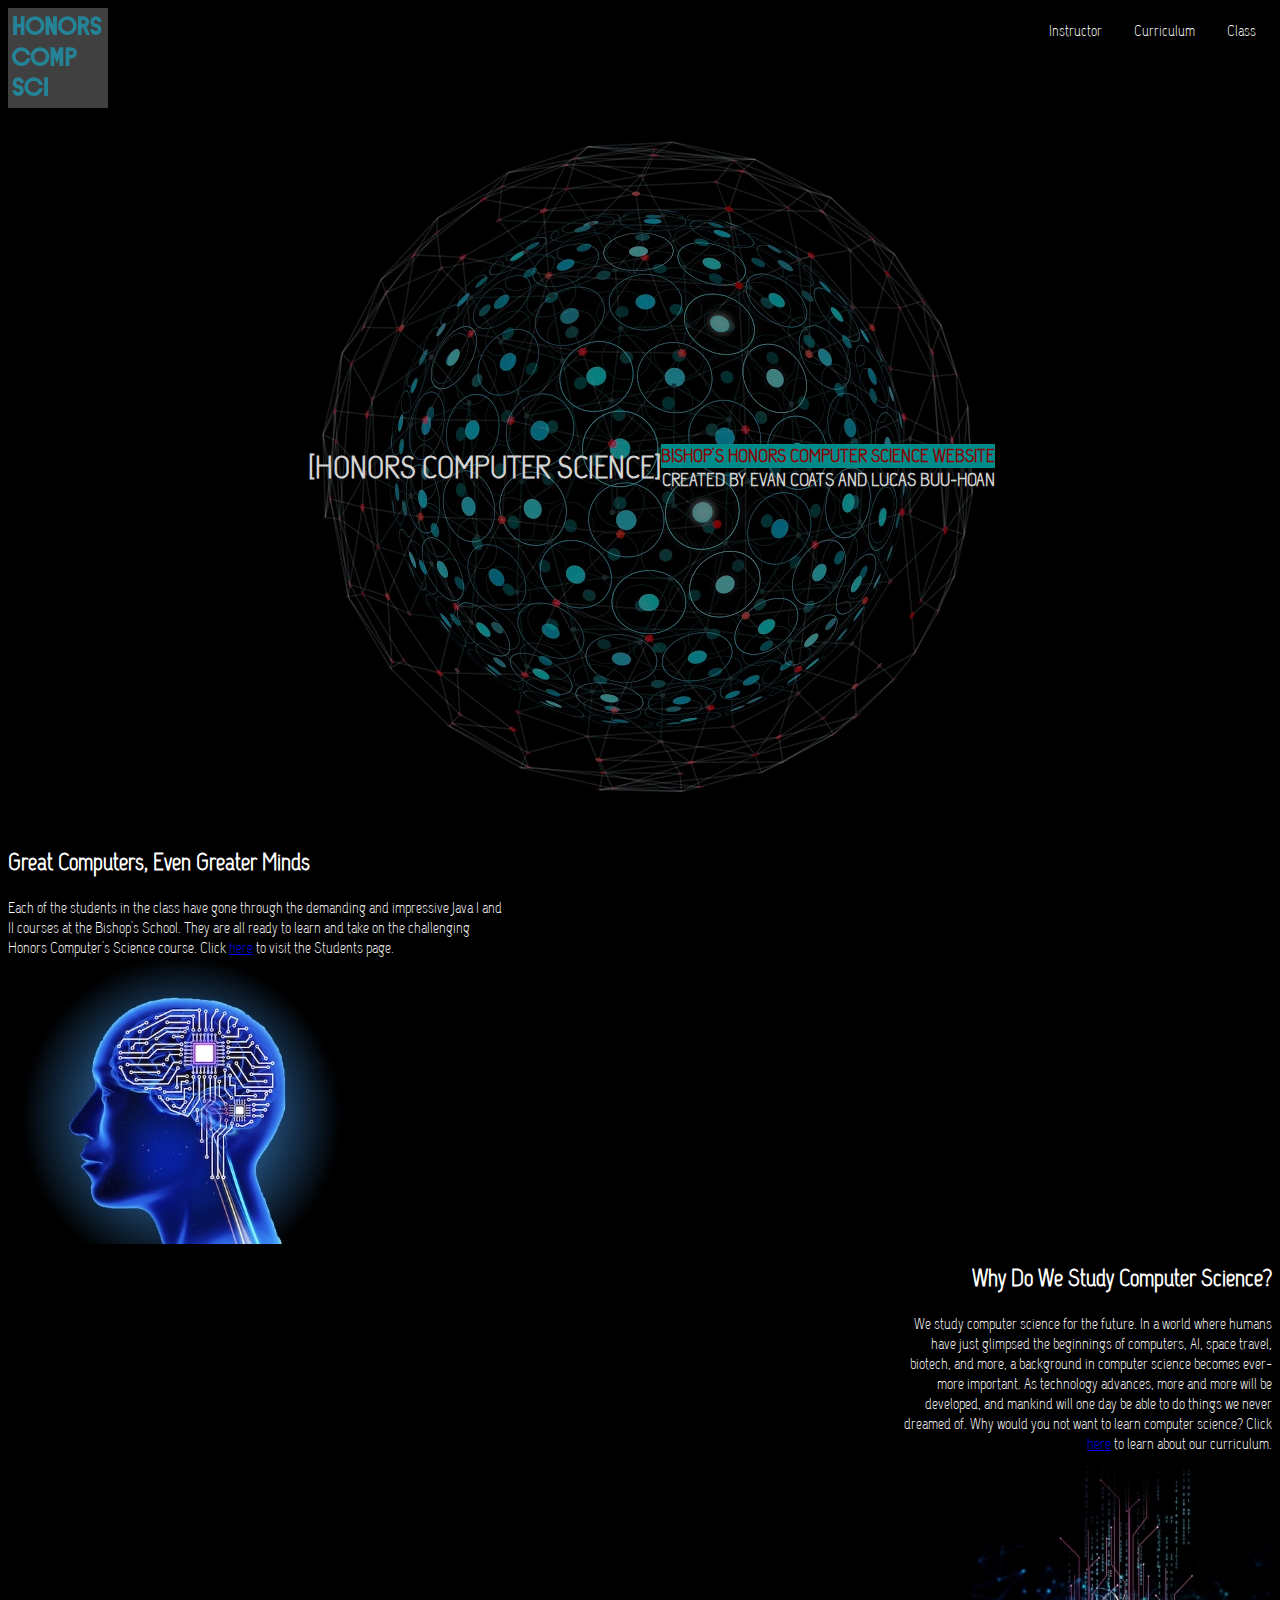
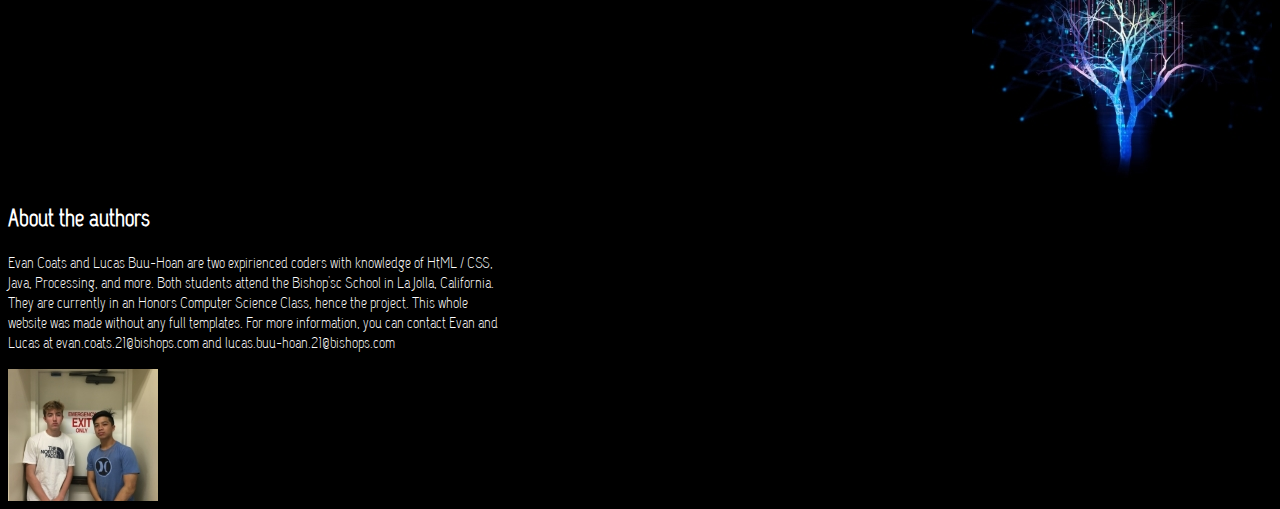
==== Index.html @ f125fbac "worked" ====
<html>
    <head>
        <Title>Home</Title>
        <link href = "allFiles.css" type = "text/css" rel = "stylesheet">
        
       <ul class = navbar>
            <li class = "pic"><a class = "pic" href = "Index.html"><img src ="IndexPhotos/Logo.png"></a></li>
           <li><a href ="Pages/Class.html">Class</a></li> 
           <li><a href ="Pages/Curriculum.html">Curriculum</a></li> 
               <li><a href ="Pages/Instructor.html">Instructor</a></li> 
        </ul>

    </head>
    
    <Body>
        <div style="background-image: url(IndexPhotos/backgroundOne.png);width: 1280px;min-height: 720px;margin: 0 auto;display:flex;align-items: center;">
  
            <div style="padding-left: 300px;">
            <h1>

                <b>
           <div style="color:lightgray">
                    [HONORS COMPUTER SCIENCE]
                    </div>
            </b>
            
                </h1>
            </div>
                 <h3>
            <squaredHeader>
            BISHOP'S HONORS COMPUTER SCIENCE WEBSITE
            </squaredHeader>
            <br/>
            <headerBasic>
            CREATED BY EVAN COATS AND LUCAS BUU-HOAN
            </headerBasic>
          
        </h3>
    
        </div>
        
     

        <h2 class = leftHeader>
        Great Computers, Even Greater Minds
        </h2>
       
        <p class = leftP>
        Each of the students in the class have gone through the demanding and impressive Java I and II courses at the Bishop's School. They are all ready to learn and take on the challenging Honors Computer's Science course. Click <a href = "Pages/Class/Students.html">here</a> to visit the Students page. 
             <img src = "IndexPhotos/computerMind.jpg">
        </p>
         
 
         <h2 class = rightHeader>
        Why Do We Study Computer Science?
        </h2>
       
        <p class = rightP>
        We study computer science for the future. In a world where humans have just glimpsed the beginnings of computers, AI, space travel, biotech, and more, a background in computer science becomes ever-more important. As technology advances, more and more will be developed, and mankind will one day be able to do things we never dreamed of. Why would you not want to learn computer science? Click <a href = "Pages/Curriculum.html">here</a> to learn about our curriculum.
        <img src = "IndexPhotos/Tree.jpg">
       
        </p>
        
         <h2 class = leftHeader>
       About the authors
        </h2>
       
        <p class = leftP>
       Evan Coats and Lucas Buu-Hoan are two expirienced coders with knowledge of HtML / CSS, Java, Processing, and more. Both students attend the Bishop'sc School in La Jolla, California. They are currently in an Honors Computer Science Class, hence the project. This whole website was made without any full templates. For more information, you can contact Evan and Lucas at evan.coats.21@bishops.com and lucas.buu-hoan.21@bishops.com
       
        </p>
        <img src = "IndexPhotos/evanlucas.jpg">
              

        
    </Body>
</html>
---- allFiles.css ----
@font-face {
font-family: Capsuula;
src: url(Fonts/Capsuula.ttf);
}

.navbar {
list-style-type: none;
    margin: 0;
    padding: 0;
    overflow: hidden;

    



}

.navbar li{
    float:right;
    
 
}
li{
    color:white;
}

.navbar li a{
   display: block;
    font-family: Capsuula,Tahoma,  sans-serif;

    color: white;
    text-align: center;
    padding: 12.75px 16px;
    text-decoration: none;
}
.navbar li :hover{
    background-color: hsl(199, 69%, 30%)     
        
}
li.pic{
   float:left;
    
}
li.pic a{

    padding: 0px 0px 0px;
}
body {
    background-color: black;
}
p{
    
    color: white;
}
h1,h2,h3{
    
   
    
    font-family: Capsuula, Tahoma,  sans-serif;

    text-align: center;
    
    color:white;
    
}
squaredHeader{
    max-width: 450px;
    margin-bottom: 0px;
    margin-left: auto;
    margin-right:auto;
    background-color: darkcyan;
    color:darkred;
    
}
headerBasic{
    margin-top: 0px;
    color:lightgray;
    
}
.leftP {
text-align:left;
max-width: 500px;
    font-family: Capsuula, Tahoma,  sans-serif;
}
.leftHeader {
    text-align: left;
    
}
.leftPaddedHeader {
    text-align: left;
    padding-left: 170px;
    
}
.rightP {

text-align:right;

padding-left: 70%;


}
.rightHeader {
    text-align: right;
    
    
}
back1{
    background-image: url(IndexPhotos/backgroundOne.JPG);
    background-size:contain;
    }
p {

        font-family: Capsuula, Tahoma,  sans-serif;

}


     font-family: Capsuula, Tahoma,  sans-serif;
}
.noBullets li{
    list-style: none;
}
li{
      font-family: Capsuula, Tahoma,  sans-serif;
}
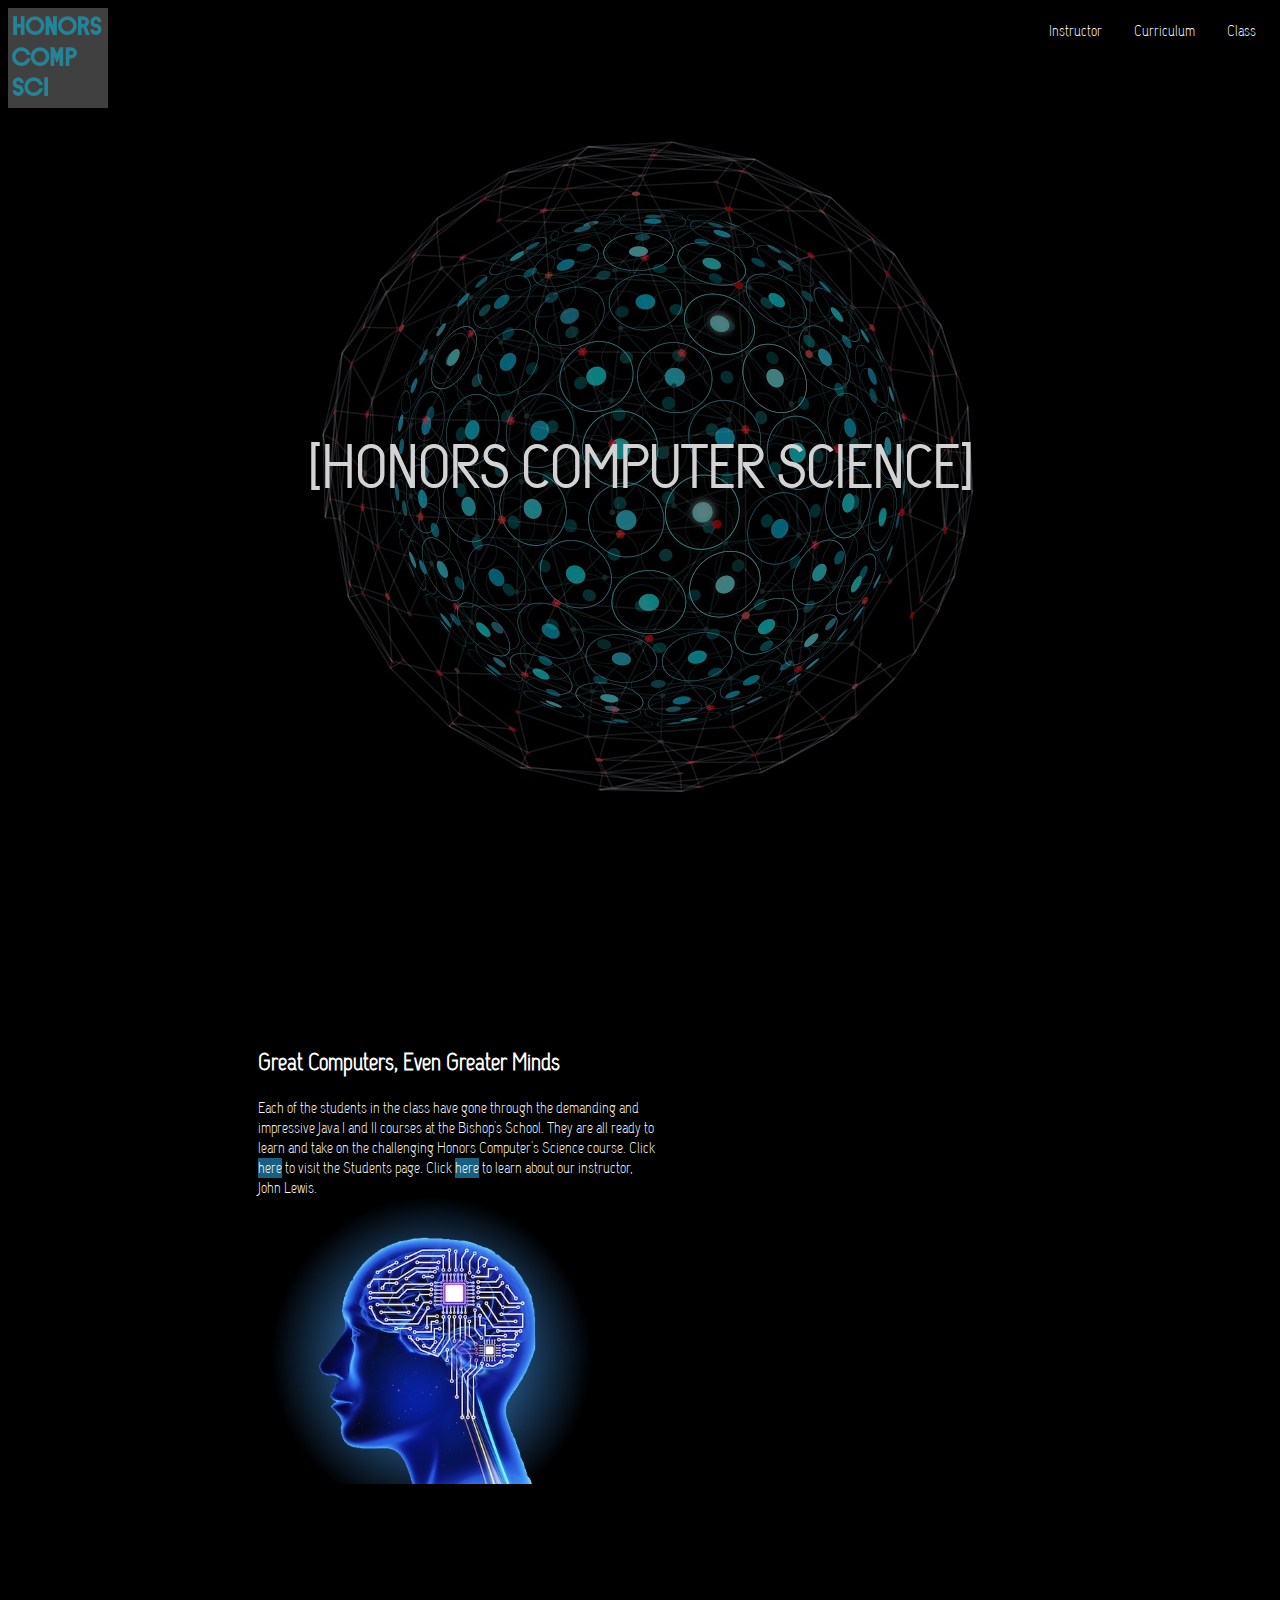
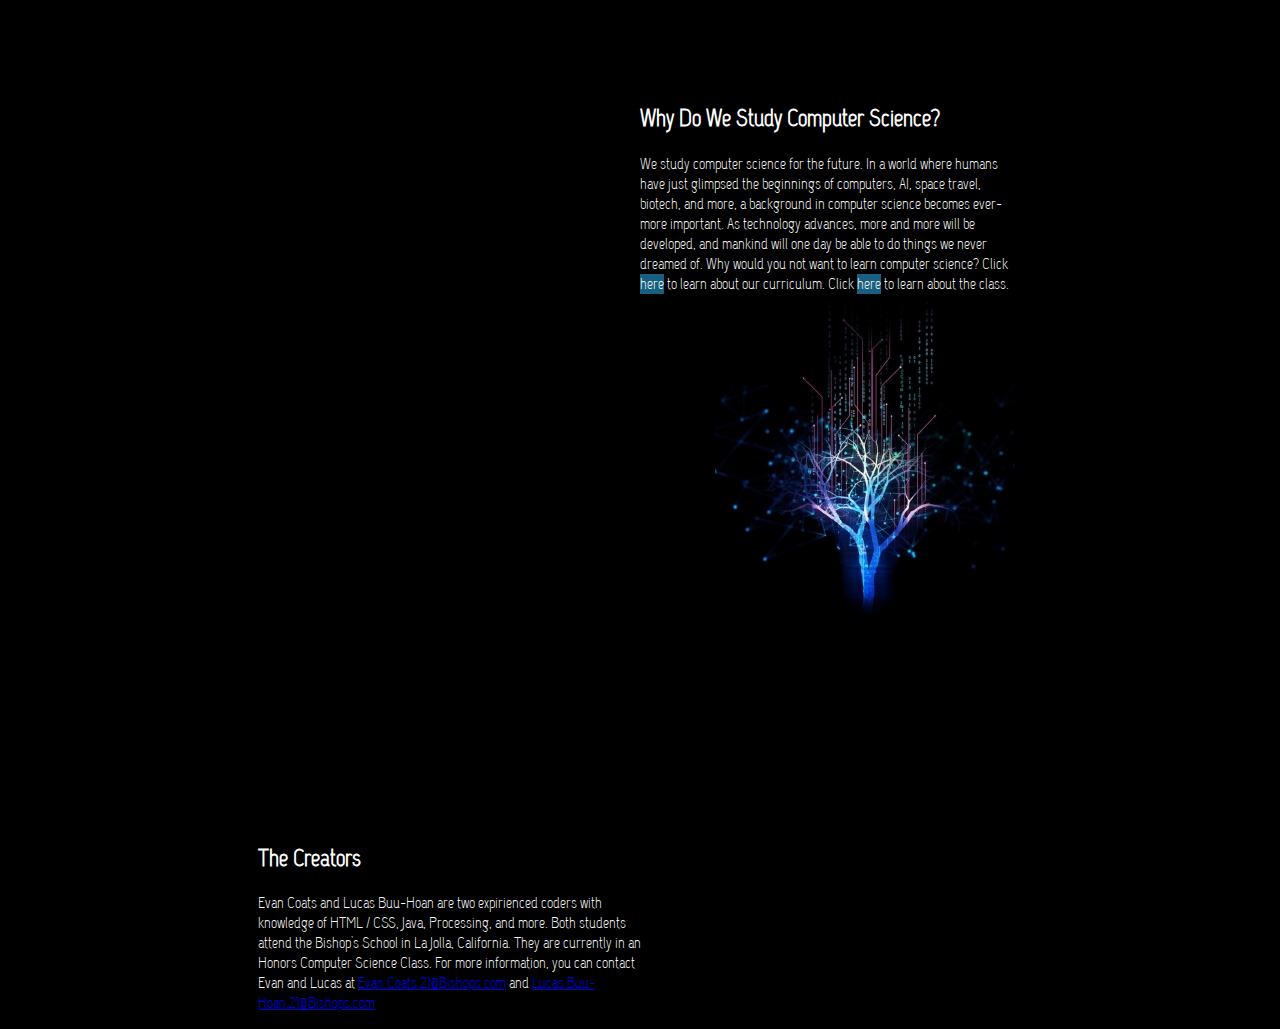
==== commit 6c2a25a0: "worked" ====
--- a/Index.html
+++ b/Index.html
@@ -26,50 +26,40 @@
             
                 </h1>
             </div>
-                 <h3>
-            <squaredHeader>
-            BISHOP'S HONORS COMPUTER SCIENCE WEBSITE
-            </squaredHeader>
-            <br/>
-            <headerBasic>
-            CREATED BY EVAN COATS AND LUCAS BUU-HOAN
-            </headerBasic>
-          
-        </h3>
+                 
     
         </div>
         
      
 
-        <h2 class = leftHeader>
+        <h2 class = leftHeader style = "padding-left: 250px;padding-top: 200px">
         Great Computers, Even Greater Minds
         </h2>
        
-        <p class = leftP>
-        Each of the students in the class have gone through the demanding and impressive Java I and II courses at the Bishop's School. They are all ready to learn and take on the challenging Honors Computer's Science course. Click <a href = "Pages/Class/Students.html">here</a> to visit the Students page. 
+        <p class = leftP style ="padding-left: 250px">
+        Each of the students in the class have gone through the demanding and impressive Java I and II courses at the Bishop's School. They are all ready to learn and take on the challenging Honors Computer's Science course. Click <a href = "Pages/Class/Students.html" class = grayHovered>here</a> to visit the Students page. Click <a href = "Pages/Class/instructor.html" class = grayHovered>here</a> to learn about our instructor, John Lewis. 
              <img src = "IndexPhotos/computerMind.jpg">
         </p>
          
  
-         <h2 class = rightHeader>
-        Why Do We Study Computer Science?
+         <h2 class = rightHeader style = "padding-top: 200px">Why Do We Study Computer Science?
         </h2>
        
         <p class = rightP>
-        We study computer science for the future. In a world where humans have just glimpsed the beginnings of computers, AI, space travel, biotech, and more, a background in computer science becomes ever-more important. As technology advances, more and more will be developed, and mankind will one day be able to do things we never dreamed of. Why would you not want to learn computer science? Click <a href = "Pages/Curriculum.html">here</a> to learn about our curriculum.
-        <img src = "IndexPhotos/Tree.jpg">
+        We study computer science for the future. In a world where humans have just glimpsed the beginnings of computers, AI, space travel, biotech, and more, a background in computer science becomes ever-more important. As technology advances, more and more will be developed, and mankind will one day be able to do things we never dreamed of. Why would you not want to learn computer science? Click <a href = "Pages/Curriculum.html" class = grayHovered>here</a> to learn about our curriculum. Click <a href = "Pages/Class.html" class = grayHovered>here</a> to learn about the class.
+        <img src = "IndexPhotos/Tree.jpg" style = "padding-left: 75px">
        
         </p>
         
-         <h2 class = leftHeader>
-       About the authors
+         <h2 class = leftHeader style = "padding-left: 250px;padding-top: 200px">
+       The Creators
         </h2>
        
-        <p class = leftP>
-       Evan Coats and Lucas Buu-Hoan are two expirienced coders with knowledge of HtML / CSS, Java, Processing, and more. Both students attend the Bishop'sc School in La Jolla, California. They are currently in an Honors Computer Science Class, hence the project. This whole website was made without any full templates. For more information, you can contact Evan and Lucas at evan.coats.21@bishops.com and lucas.buu-hoan.21@bishops.com
+        <p class = leftP style ="padding-left: 250px">
+            Evan Coats and Lucas Buu-Hoan are two expirienced coders with knowledge of HTML / CSS, Java, Processing, and more. Both students attend the Bishop's School in La Jolla, California. They are currently in an Honors Computer Science Class. For more information, you can contact Evan and Lucas at <a href = mailto: Evan.Coats.21@Bishops.com>Evan.Coats.21@Bishops.com</a> and <a href = mailto: Lucas.Buu-Hoan.21@Bishops.com>Lucas.Buu-Hoan.21@Bishops.com</a>
        
         </p>
-        <img src = "IndexPhotos/evanlucas.jpg">
+        
               
 
         
--- a/allFiles.css
+++ b/allFiles.css
@@ -8,25 +8,19 @@
     margin: 0;
     padding: 0;
     overflow: hidden;
-
-    
-
-
-
 }
 
 .navbar li{
-    float:right;
-    
- 
+    float:right;   
 }
 li{
     color:white;
+    font-family: Capsuula, Tahoma,  sans-serif;
 }
 
 .navbar li a{
    display: block;
-    font-family: Capsuula,Tahoma,  sans-serif;
+
 
     color: white;
     text-align: center;
@@ -49,7 +43,7 @@
     background-color: black;
 }
 p{
-    
+    font-family: Capsuula, Tahoma,  sans-serif;
     color: white;
 }
 h1,h2,h3{
@@ -63,12 +57,15 @@
     color:white;
     
 }
+h1{
+    font-size: 60px
+}
 squaredHeader{
     max-width: 450px;
     margin-bottom: 0px;
     margin-left: auto;
     margin-right:auto;
-    background-color: darkcyan;
+ background-color: darkcyan;
     color:darkred;
     
 }
@@ -79,8 +76,8 @@
 }
 .leftP {
 text-align:left;
-max-width: 500px;
-    font-family: Capsuula, Tahoma,  sans-serif;
+max-width: 400px;
+
 }
 .leftHeader {
     text-align: left;
@@ -93,14 +90,14 @@
 }
 .rightP {
 
-text-align:right;
 
-padding-left: 70%;
-
+padding-left: 50%;
+padding-right: 20%;
 
 }
 .rightHeader {
-    text-align: right;
+padding-left:50%;
+text-align:left;
     
     
 }
@@ -108,19 +105,28 @@
     background-image: url(IndexPhotos/backgroundOne.JPG);
     background-size:contain;
     }
-p {
 
-        font-family: Capsuula, Tahoma,  sans-serif;
-
+.closer{
+    padding-left: 15%;
+    padding-right:15%;
+}
+.centeredImage{
+    display:block;
+    margin-left:auto;
+    margin-right:auto;
+    
 }
 
-
-     font-family: Capsuula, Tahoma,  sans-serif;
+.centeredHeader{
+    display:block;
+    margin-left: auto;
+    margin-right:auto;
+    
 }
-.noBullets li{
-    list-style: none;
+.grayHovered{
+    background-color: hsl(199, 69%, 30%); text-decoration: none;color: white
 }
-li{
-      font-family: Capsuula, Tahoma,  sans-serif;
+.grayHovered:hover{
+    background-color: darkgray;
 }
 
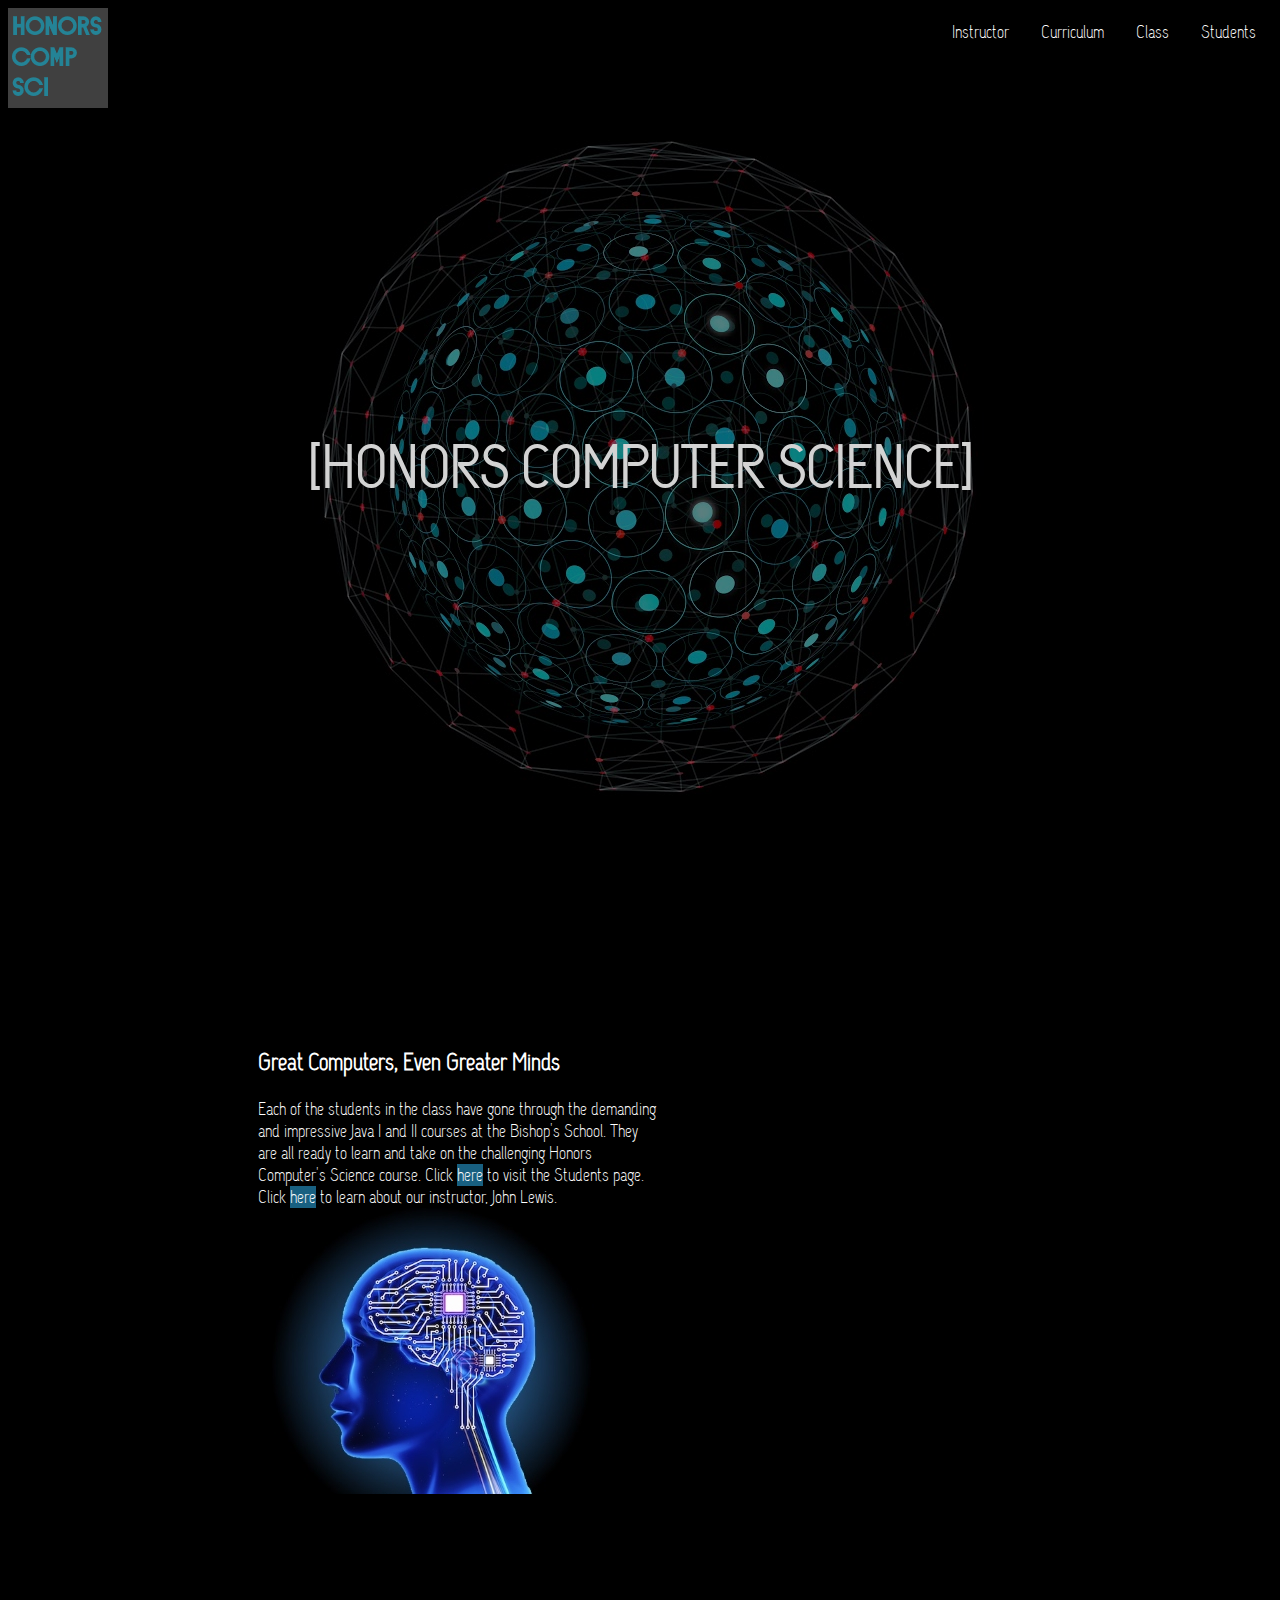
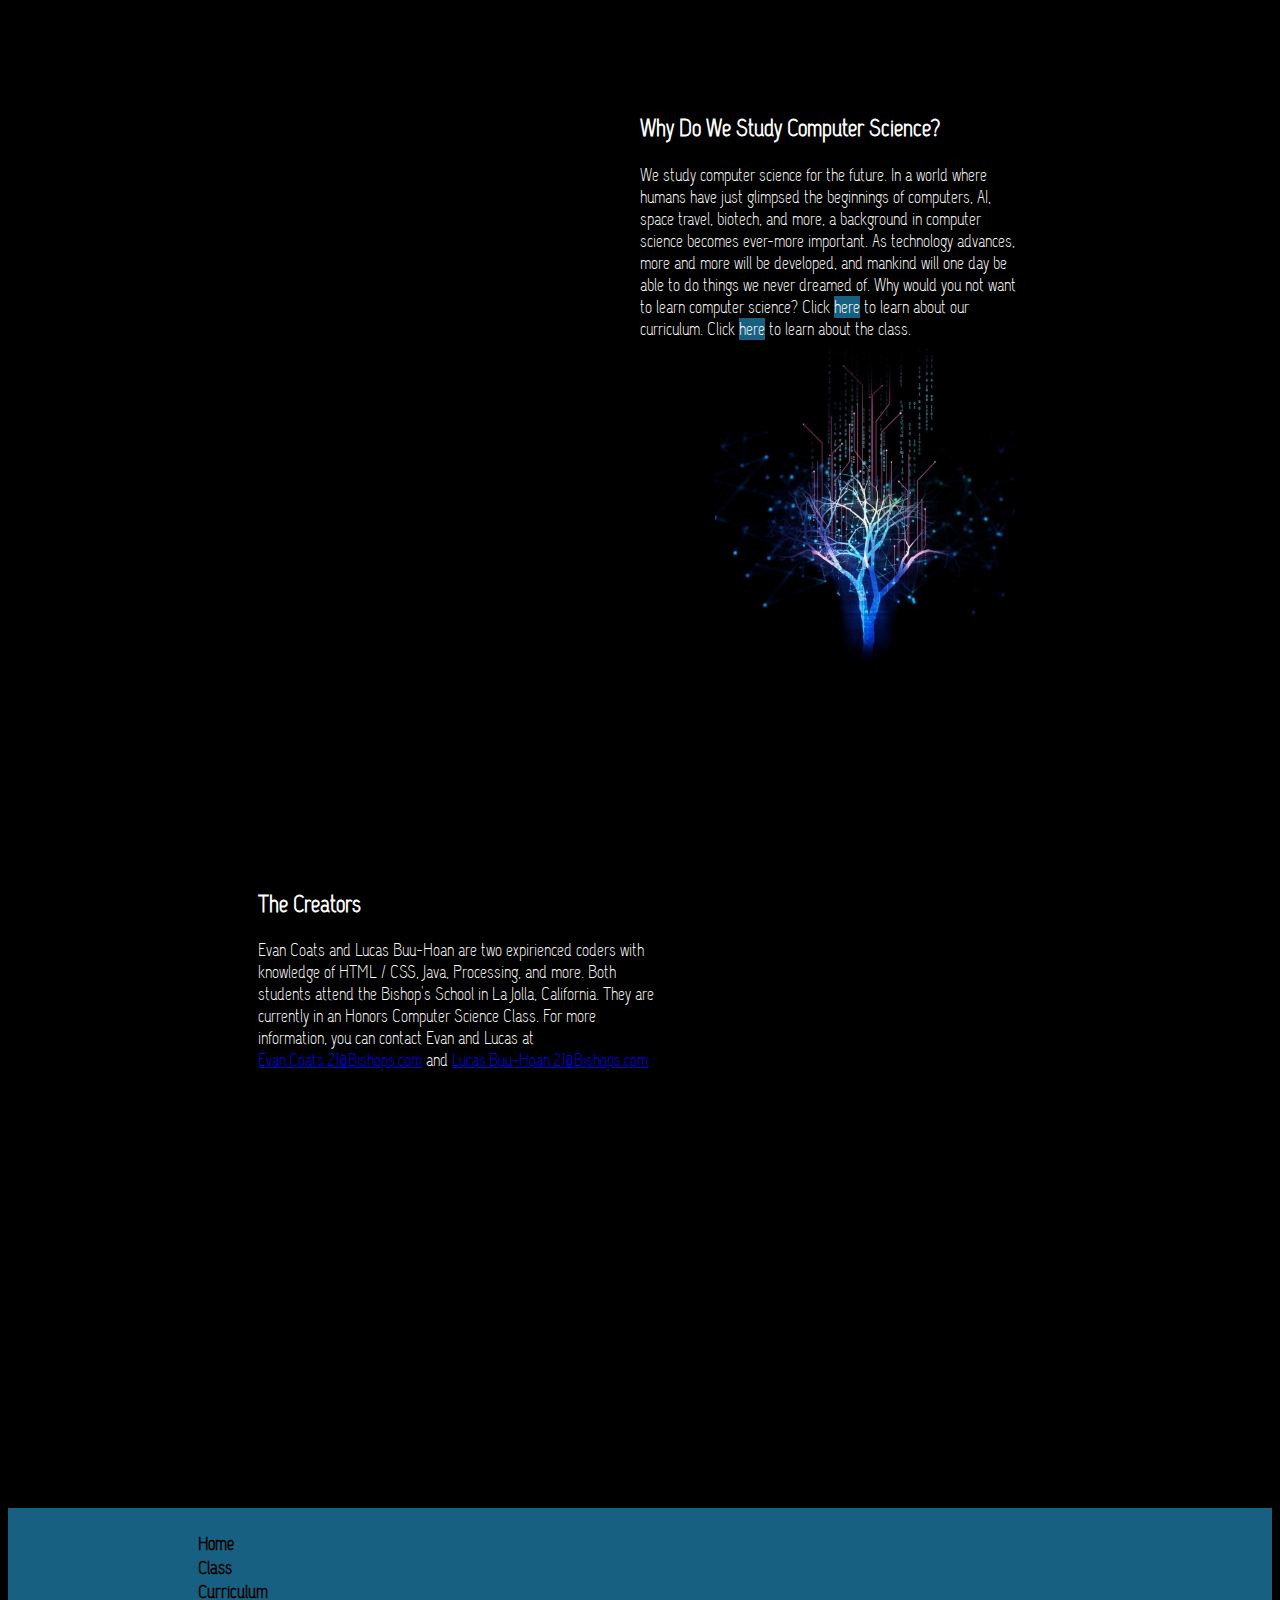
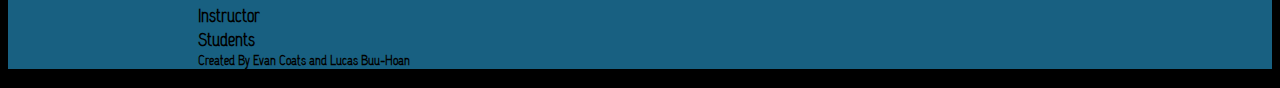
==== commit 616689b8: "completed website" ====
--- a/Index.html
+++ b/Index.html
@@ -5,9 +5,11 @@
         
        <ul class = navbar>
             <li class = "pic"><a class = "pic" href = "Index.html"><img src ="IndexPhotos/Logo.png"></a></li>
+           <li><a href ="Pages/Students.html">Students</a></li> 
            <li><a href ="Pages/Class.html">Class</a></li> 
            <li><a href ="Pages/Curriculum.html">Curriculum</a></li> 
                <li><a href ="Pages/Instructor.html">Instructor</a></li> 
+           
         </ul>
 
     </head>
@@ -37,8 +39,8 @@
         </h2>
        
         <p class = leftP style ="padding-left: 250px">
-        Each of the students in the class have gone through the demanding and impressive Java I and II courses at the Bishop's School. They are all ready to learn and take on the challenging Honors Computer's Science course. Click <a href = "Pages/Class/Students.html" class = grayHovered>here</a> to visit the Students page. Click <a href = "Pages/Class/instructor.html" class = grayHovered>here</a> to learn about our instructor, John Lewis. 
-             <img src = "IndexPhotos/computerMind.jpg">
+        Each of the students in the class have gone through the demanding and impressive Java I and II courses at the Bishop's School. They are all ready to learn and take on the challenging Honors Computer's Science course. Click <a href = "Pages/Students.html" class = grayHovered>here</a> to visit the Students page. Click <a href = "Pages/instructor.html" class = grayHovered>here</a> to learn about our instructor, John Lewis. 
+             <img src = "IndexPhotos/computerMind.jpg" >
         </p>
          
  
@@ -64,4 +66,16 @@
 
         
     </Body>
+    <footer style = "padding-top: 400px">
+        <h3 style = "background-color:hsl(199, 69%, 30%);padding-top= 50px;text-align: left;padding-left: 15%; color: black;">
+        <a href = "Index.html" style = "text-decoration: none; color: black; " > <br> Home</a>
+            <a href = "Pages/Class.html" style = "text-decoration: none; color: black" > <br> Class</a> 
+         <a href = "Pages/Curriculum.html" style = "text-decoration: none; color: black; " > <br> Curriculum</a> 
+        <a href = "Pages/Instructor.html" style = "text-decoration: none; color: black; " > <br> Instructor</a> 
+        <a href = "Pages/Students.html" style = "text-decoration: none; color: black; " > <br> Students</a>
+        
+        <div style = "font-size:14px;">Created By Evan Coats and Lucas Buu-Hoan </div></h3>
+        
+    </footer>
+    
 </html>--- a/allFiles.css
+++ b/allFiles.css
@@ -16,6 +16,7 @@
 li{
     color:white;
     font-family: Capsuula, Tahoma,  sans-serif;
+    font-size: 18px;
 }
 
 .navbar li a{
@@ -45,6 +46,7 @@
 p{
     font-family: Capsuula, Tahoma,  sans-serif;
     color: white;
+    font-size: 18px;
 }
 h1,h2,h3{
     
@@ -107,8 +109,8 @@
     }
 
 .closer{
-    padding-left: 15%;
-    padding-right:15%;
+    padding-left: 12%;
+    padding-right:12%;
 }
 .centeredImage{
     display:block;
@@ -129,4 +131,9 @@
 .grayHovered:hover{
     background-color: darkgray;
 }
-
+.topPadded{
+    padding-top: 40px;
+}
+li li{
+    padding-top: 20px
+}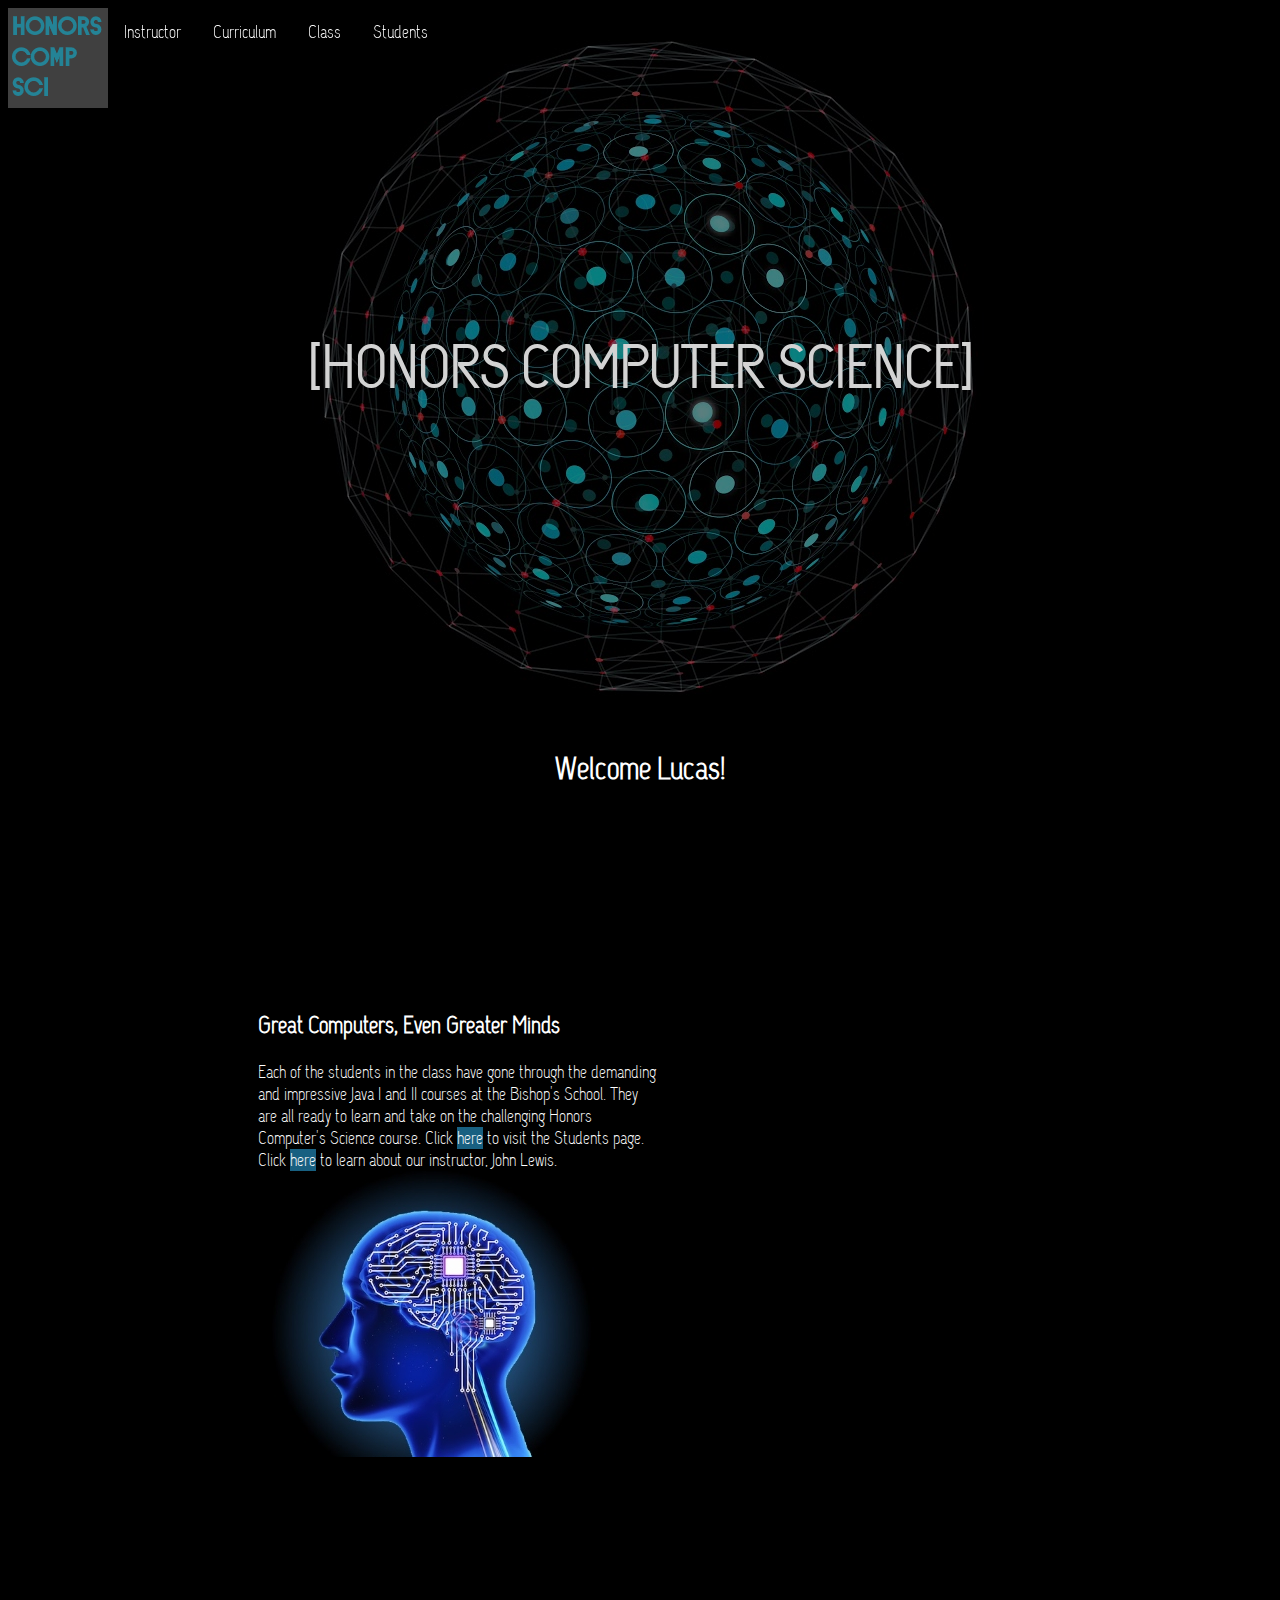
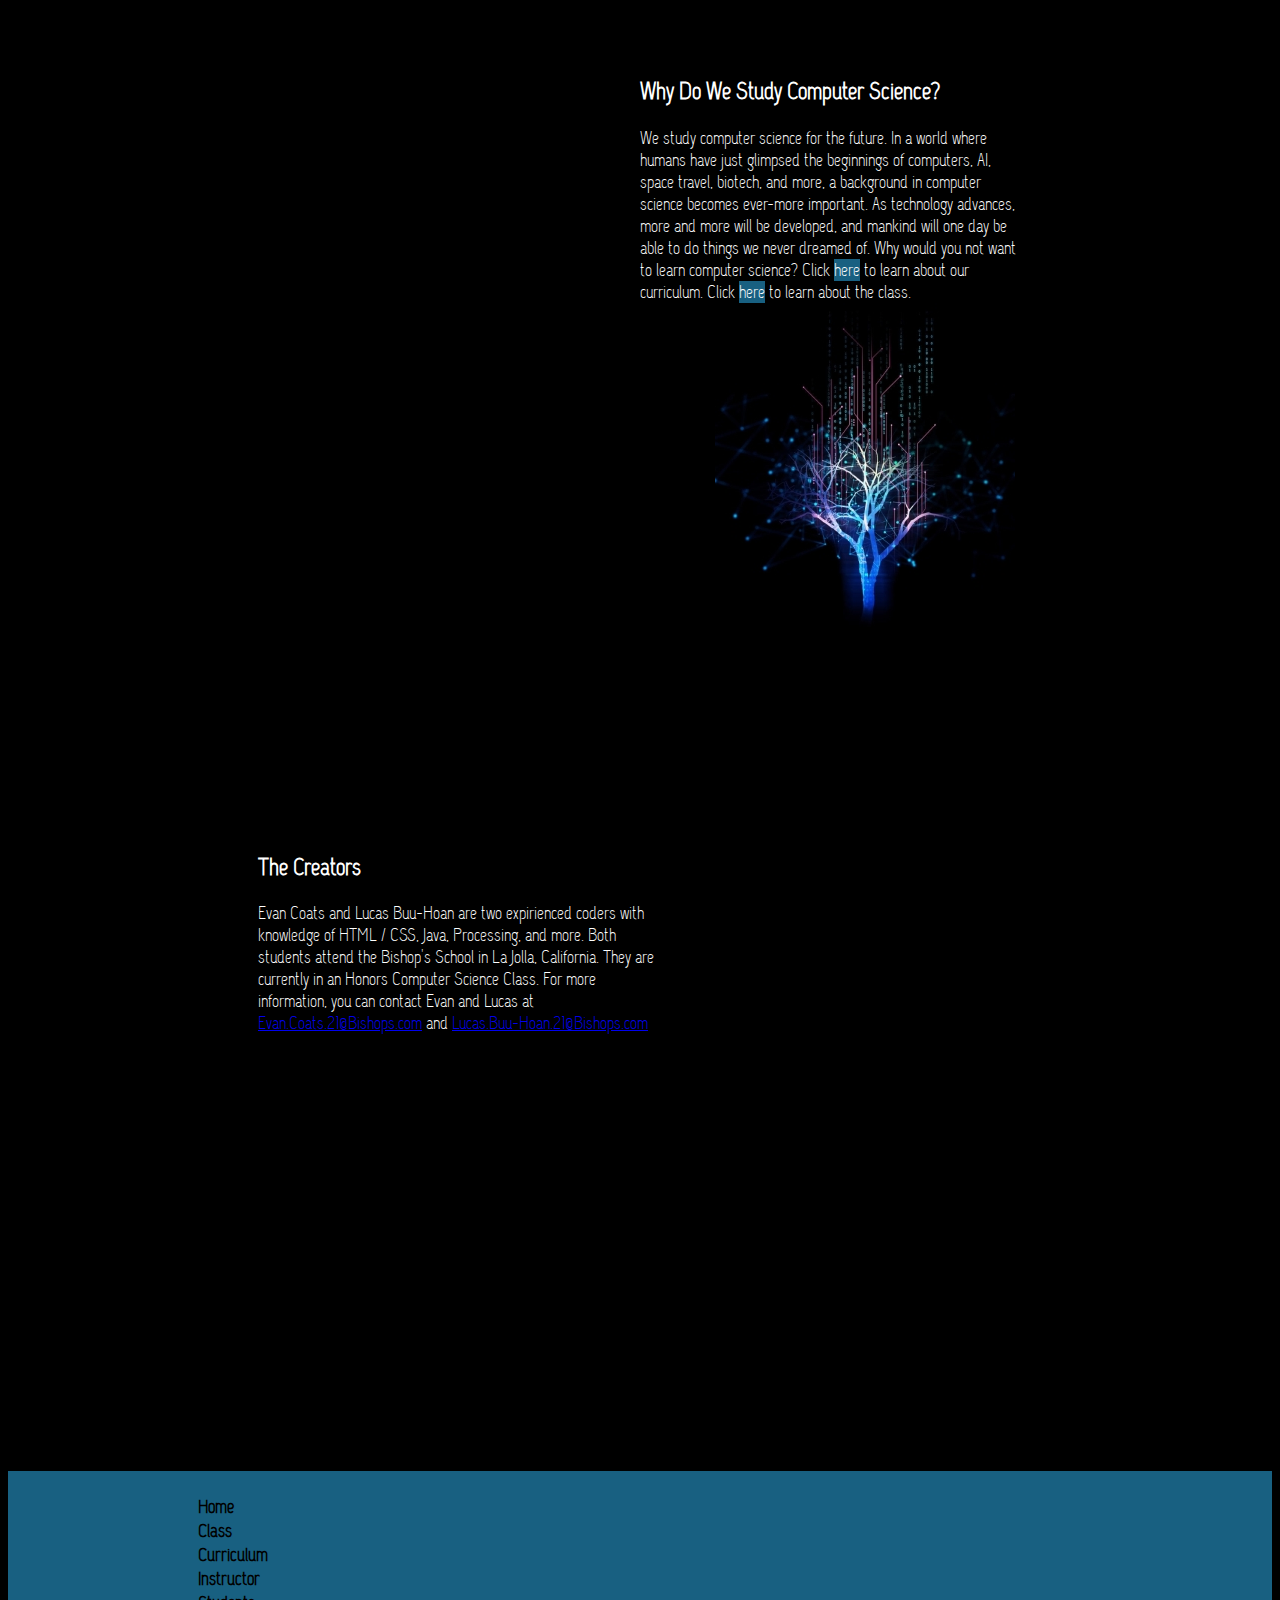
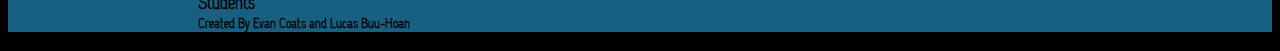
==== commit de61f826: "worked on Welcome" ====
--- a/Index.html
+++ b/Index.html
@@ -3,7 +3,7 @@
         <Title>Home</Title>
         <link href = "allFiles.css" type = "text/css" rel = "stylesheet">
         
-       <ul class = navbar>
+        <ul class = navbar>
             <li class = "pic"><a class = "pic" href = "Index.html"><img src ="IndexPhotos/Logo.png"></a></li>
            <li><a href ="Pages/Students.html">Students</a></li> 
            <li><a href ="Pages/Class.html">Class</a></li> 
@@ -31,8 +31,8 @@
                  
     
         </div>
+        <h1 id = "welcome"></h1>
         
-     
 
         <h2 class = leftHeader style = "padding-left: 250px;padding-top: 200px">
         Great Computers, Even Greater Minds
@@ -64,7 +64,8 @@
         
               
 
-        
+                <script src = "JavaScript.js"></script>
+
     </Body>
     <footer style = "padding-top: 400px">
         <h3 style = "background-color:hsl(199, 69%, 30%);padding-top= 50px;text-align: left;padding-left: 15%; color: black;">
--- a/allFiles.css
+++ b/allFiles.css
@@ -8,6 +8,7 @@
     margin: 0;
     padding: 0;
     overflow: hidden;
+    position:fixed;
 }
 
 .navbar li{
@@ -136,4 +137,7 @@
 }
 li li{
     padding-top: 20px
+}
+#welcome{
+    font-size: 32px;
 }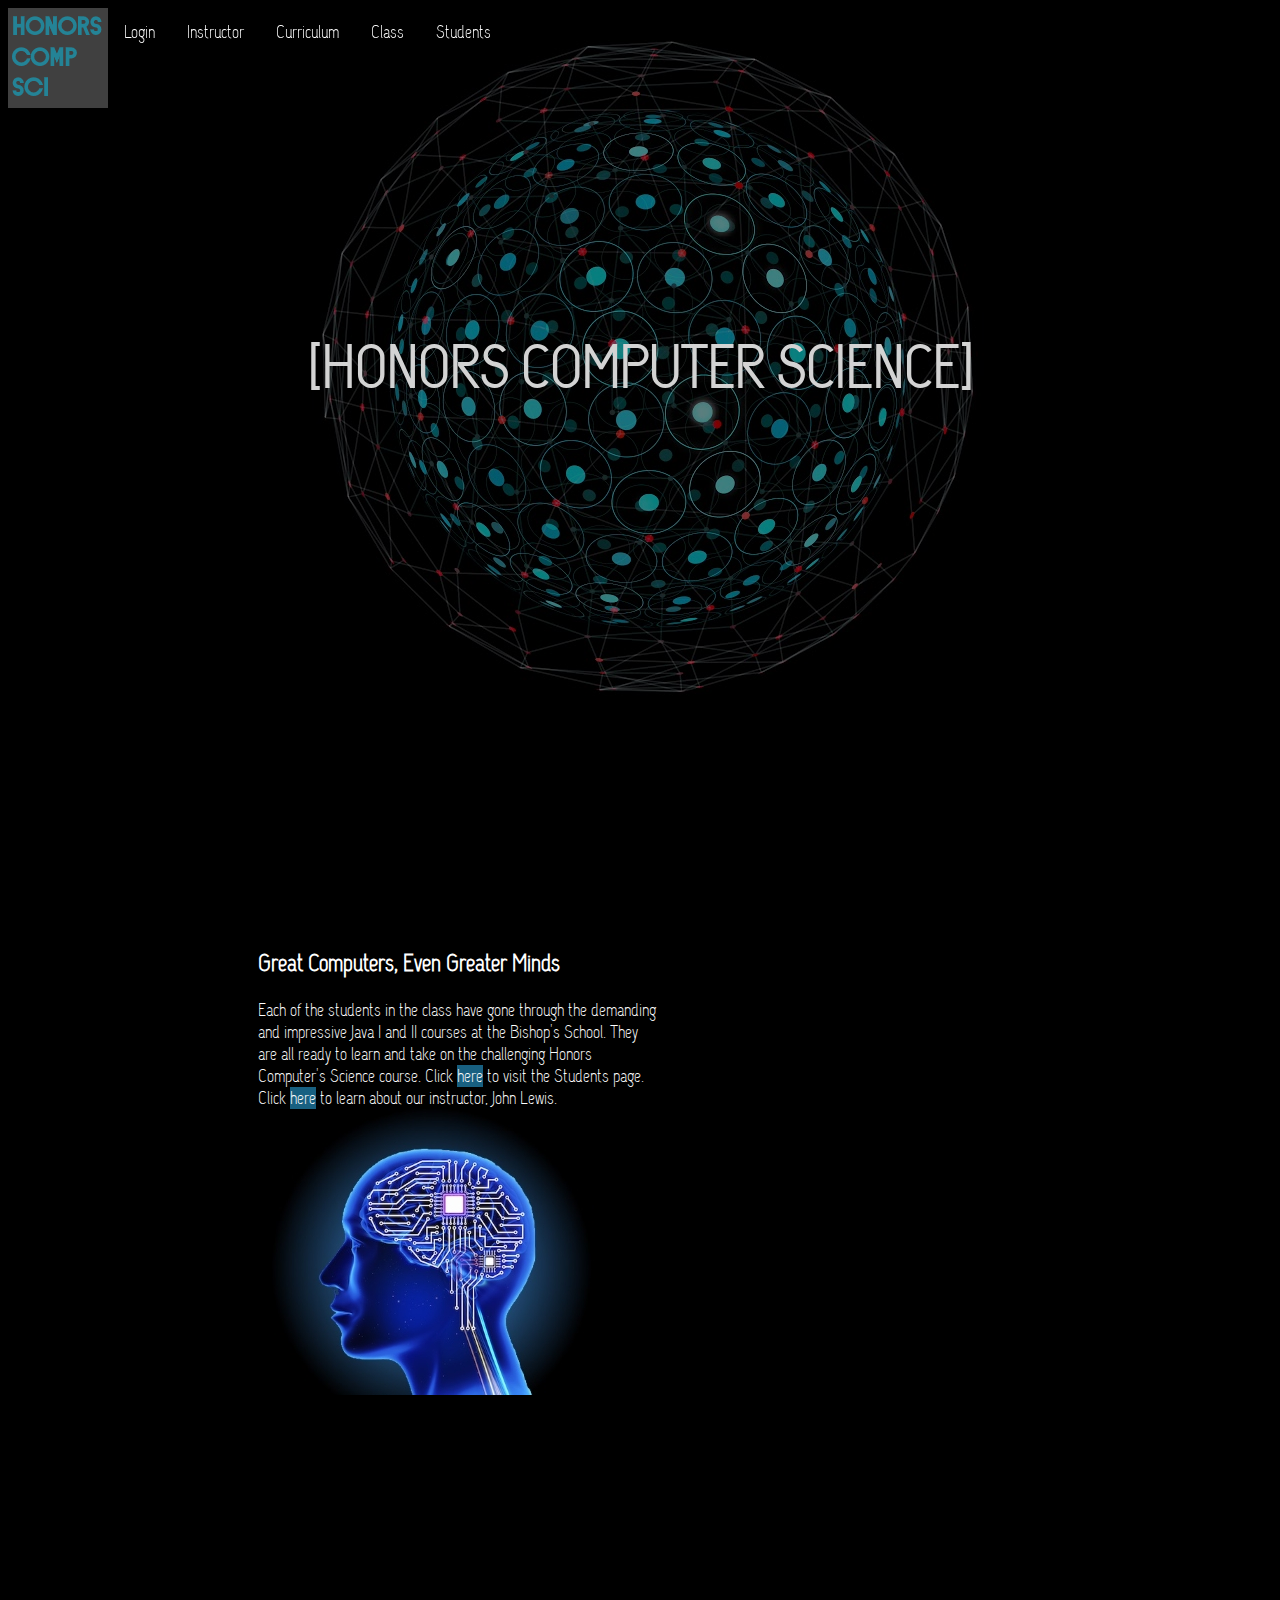
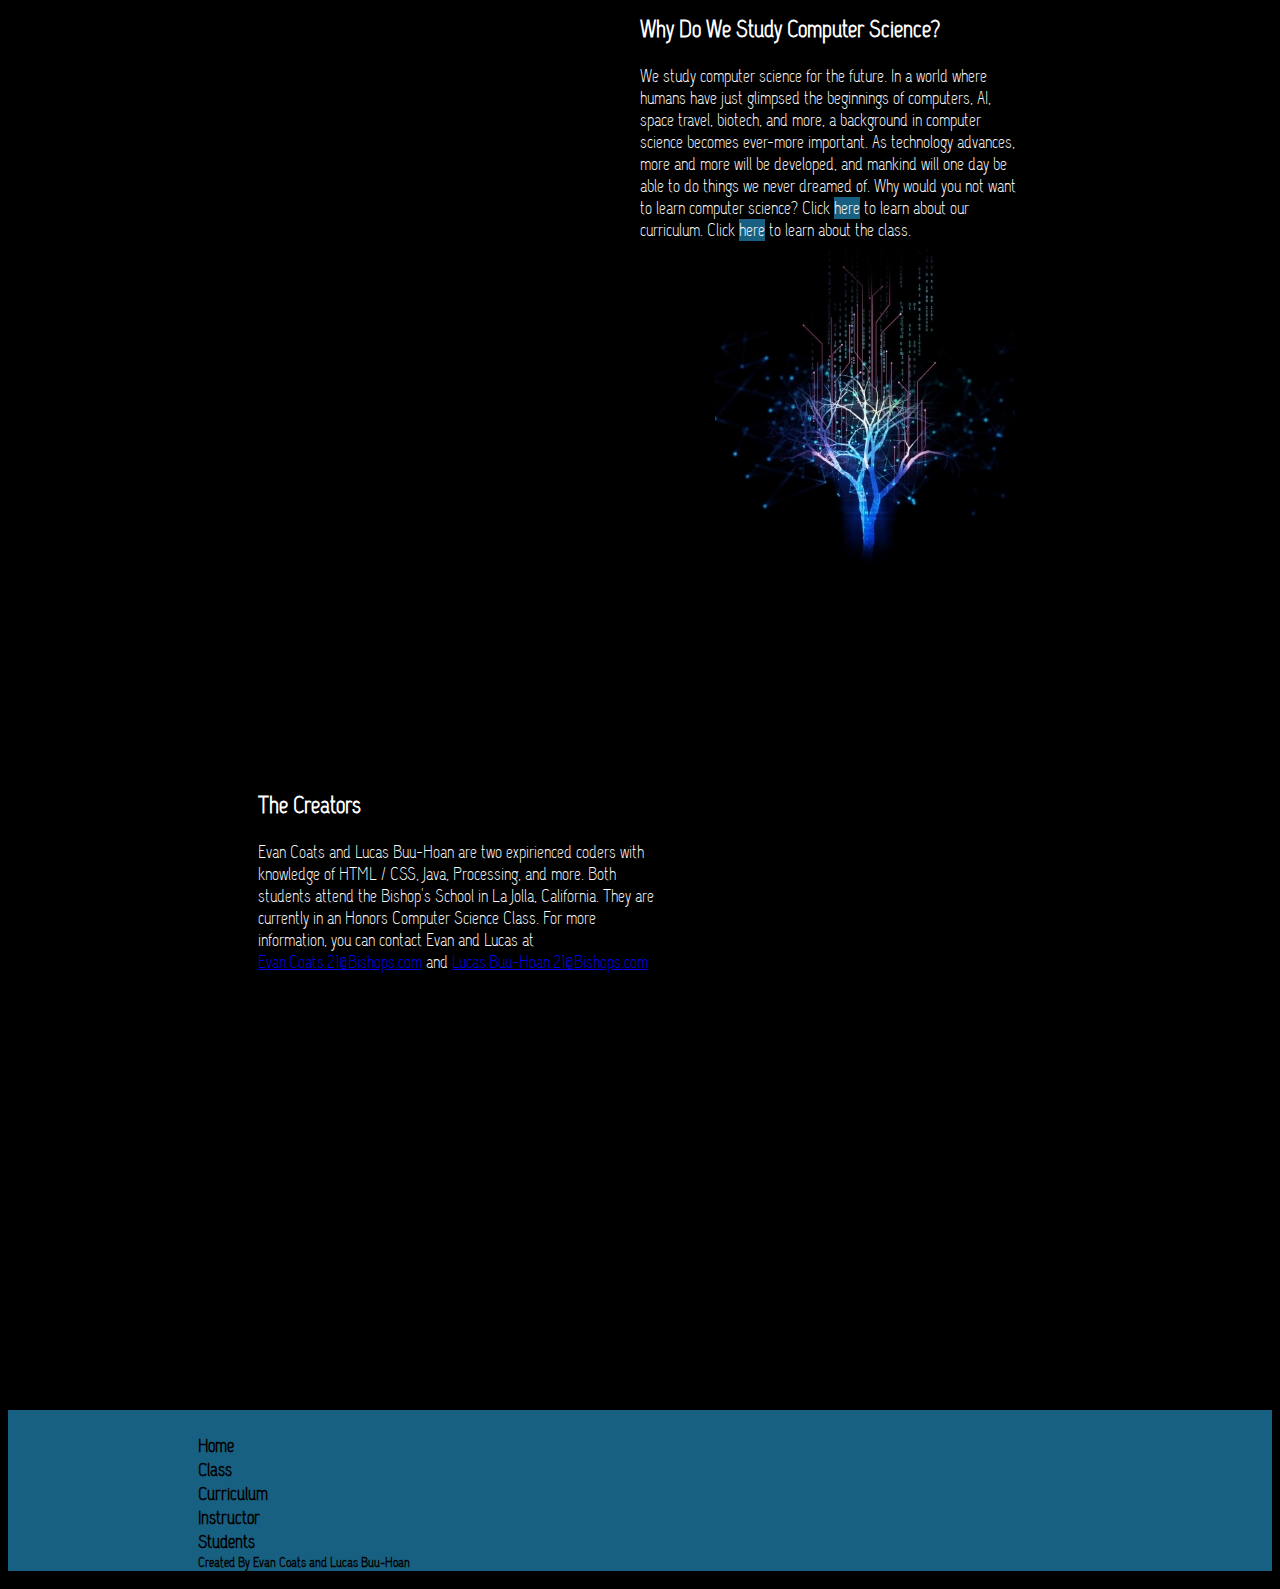
==== commit 309e82b2: "created working login page" ====
--- a/Index.html
+++ b/Index.html
@@ -9,9 +9,10 @@
            <li><a href ="Pages/Class.html">Class</a></li> 
            <li><a href ="Pages/Curriculum.html">Curriculum</a></li> 
                <li><a href ="Pages/Instructor.html">Instructor</a></li> 
+               <li><a href ="Pages/login.html" id = "loginTab" onclick="logout()"> Login</a></li> 
            
         </ul>
-
+         <script src = "JavaScript.js"></script>
     </head>
     
     <Body>
--- a/allFiles.css
+++ b/allFiles.css
@@ -5,14 +5,16 @@
 
 .navbar {
 list-style-type: none;
-    margin: 0;
+    margin: 0 ;
     padding: 0;
     overflow: hidden;
     position:fixed;
 }
 
 .navbar li{
-    float:right;   
+    float:right;  
+    background-color: black;
+    
 }
 li{
     color:white;
@@ -35,7 +37,7 @@
 }
 li.pic{
    float:left;
-    
+
 }
 li.pic a{
 
@@ -140,4 +142,10 @@
 }
 #welcome{
     font-size: 32px;
-}+}
+#submitLogin{
+    font-size: 32px;
+    font-family: Capsuula, Tahoma,  sans-serif;
+    text-decoration: none;
+    border:none;
+}
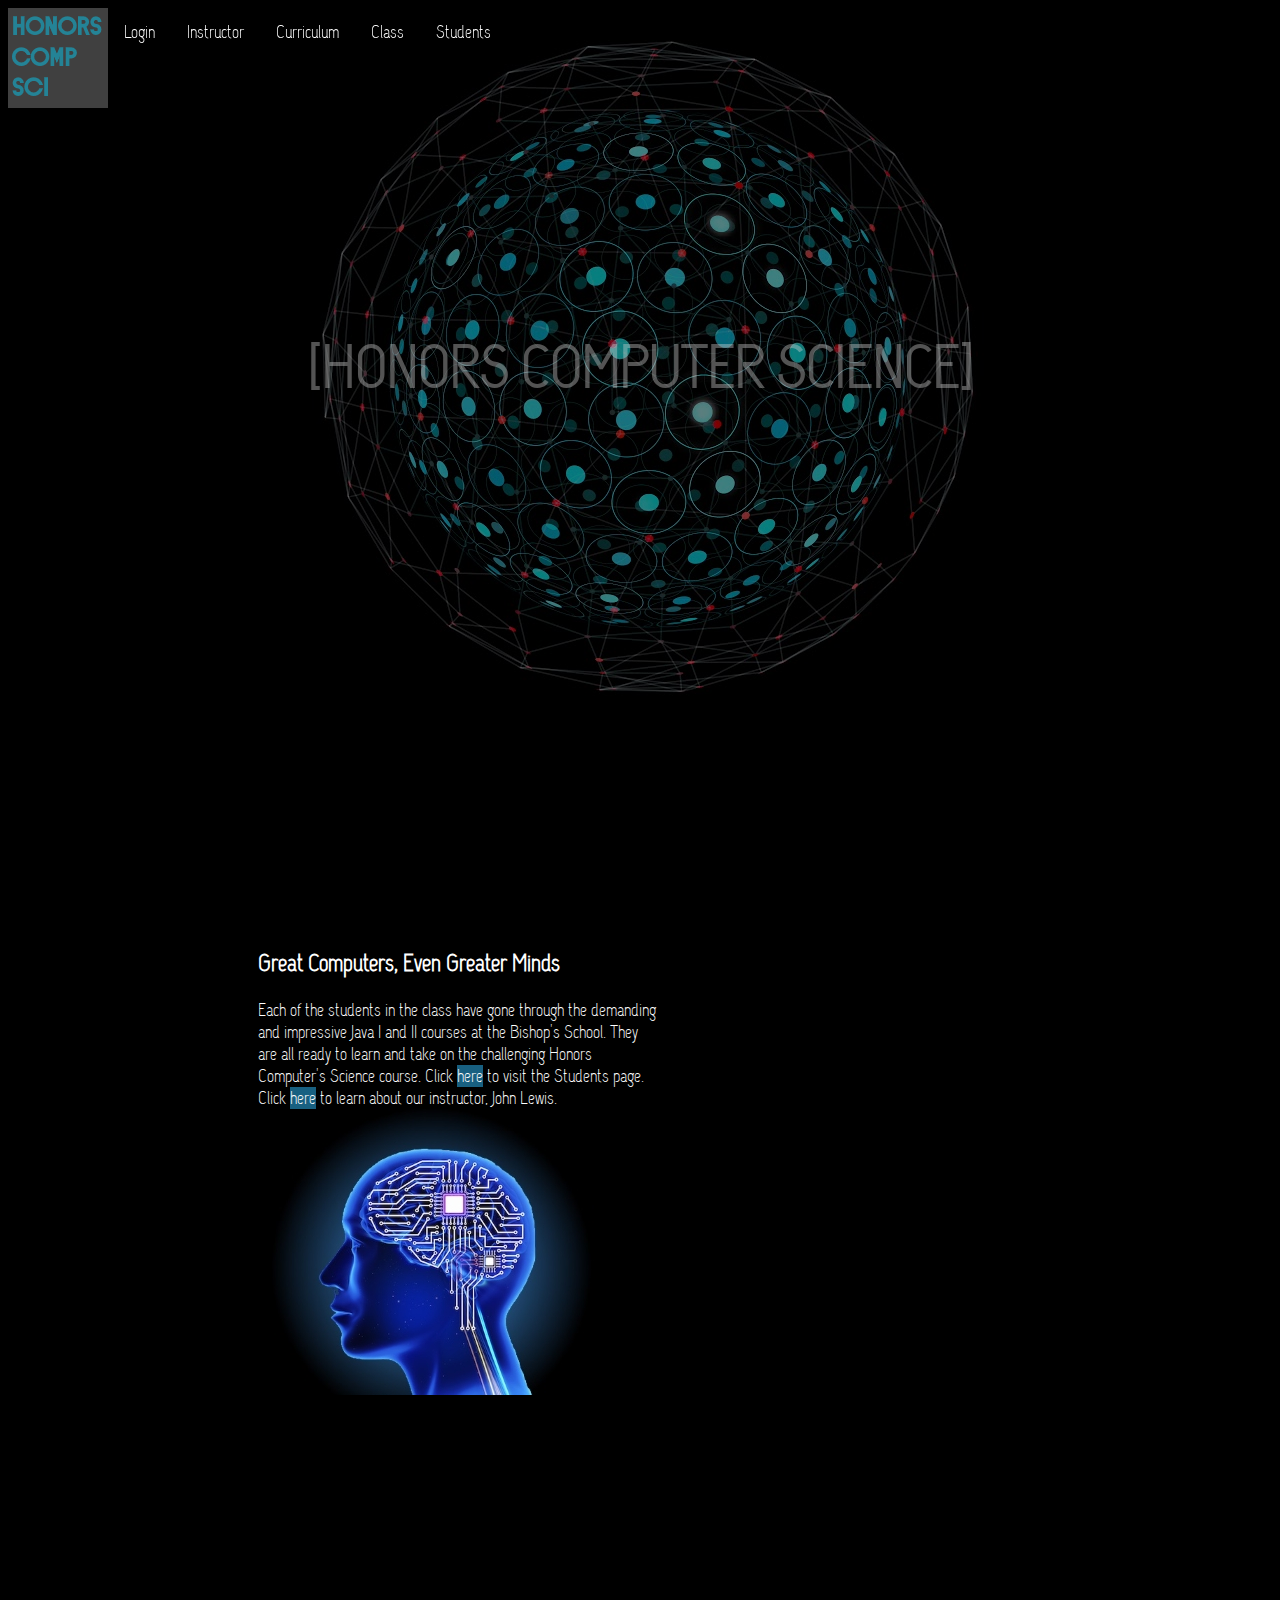
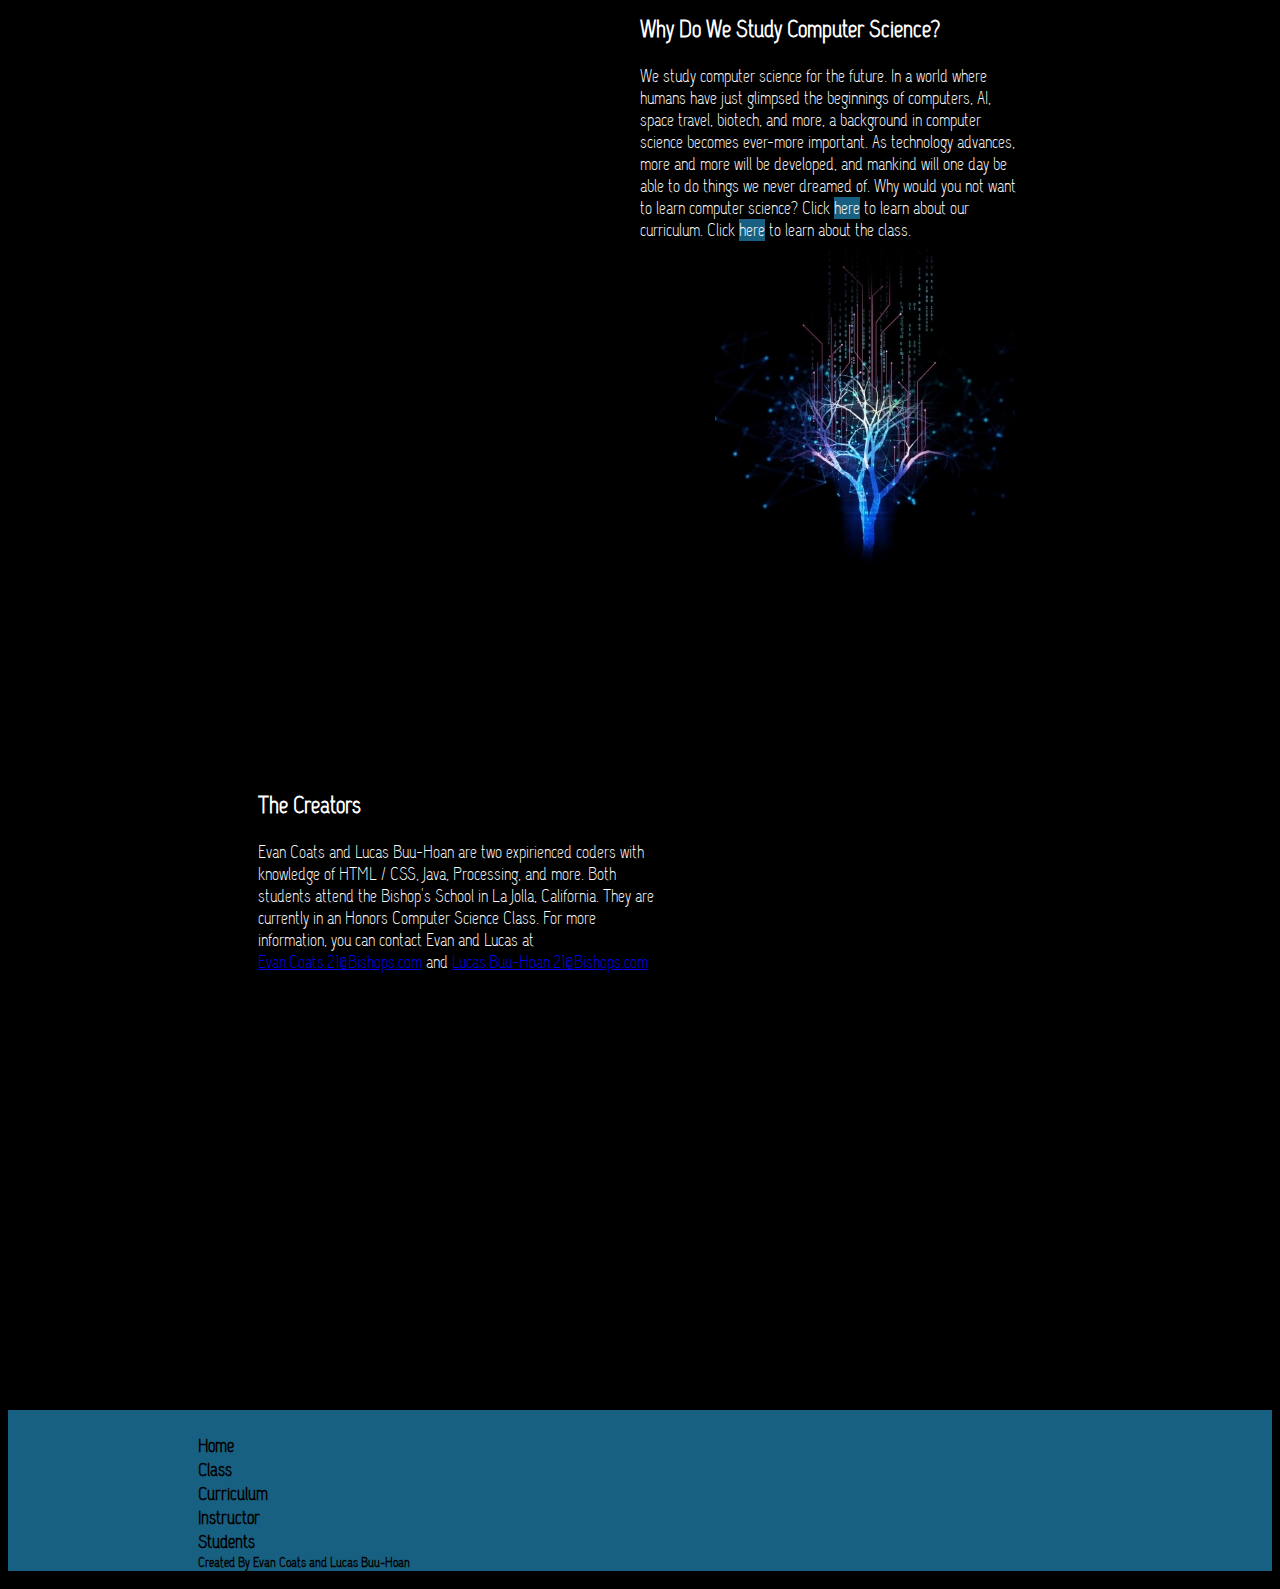
==== commit 63c79791: "animations" ====
--- a/Index.html
+++ b/Index.html
@@ -16,7 +16,7 @@
     </head>
     
     <Body>
-        <div style="background-image: url(IndexPhotos/backgroundOne.png);width: 1280px;min-height: 720px;margin: 0 auto;display:flex;align-items: center;">
+        <div style="background-image: url(IndexPhotos/backgroundOne.png);width: 1280px;min-height: 720px;margin: 0 auto;display:flex;align-items: center;" id = "loadIn">
   
             <div style="padding-left: 300px;">
             <h1>
@@ -64,8 +64,9 @@
         </p>
         
               
+        <script src="https://ajax.googleapis.com/ajax/libs/jquery/3.1.0/jquery.min.js"></script>
 
-                <script src = "JavaScript.js"></script>
+        <script src = "JavaScript.js"></script>
 
     </Body>
     <footer style = "padding-top: 400px">
--- a/allFiles.css
+++ b/allFiles.css
@@ -149,3 +149,31 @@
     text-decoration: none;
     border:none;
 }
+#loadIn h1{
+    opacity: 0;
+    
+}
+.fadeIn {
+    opacity: 0;
+    
+}
+.slowFadeIn {
+    opacity: 0;
+    
+}
+
+.lateFadeIn {
+    opacity: 0;
+    
+}
+.lateFadeIn2 {
+    opacity: 0;
+    
+}
+
+
+
+
+
+
+
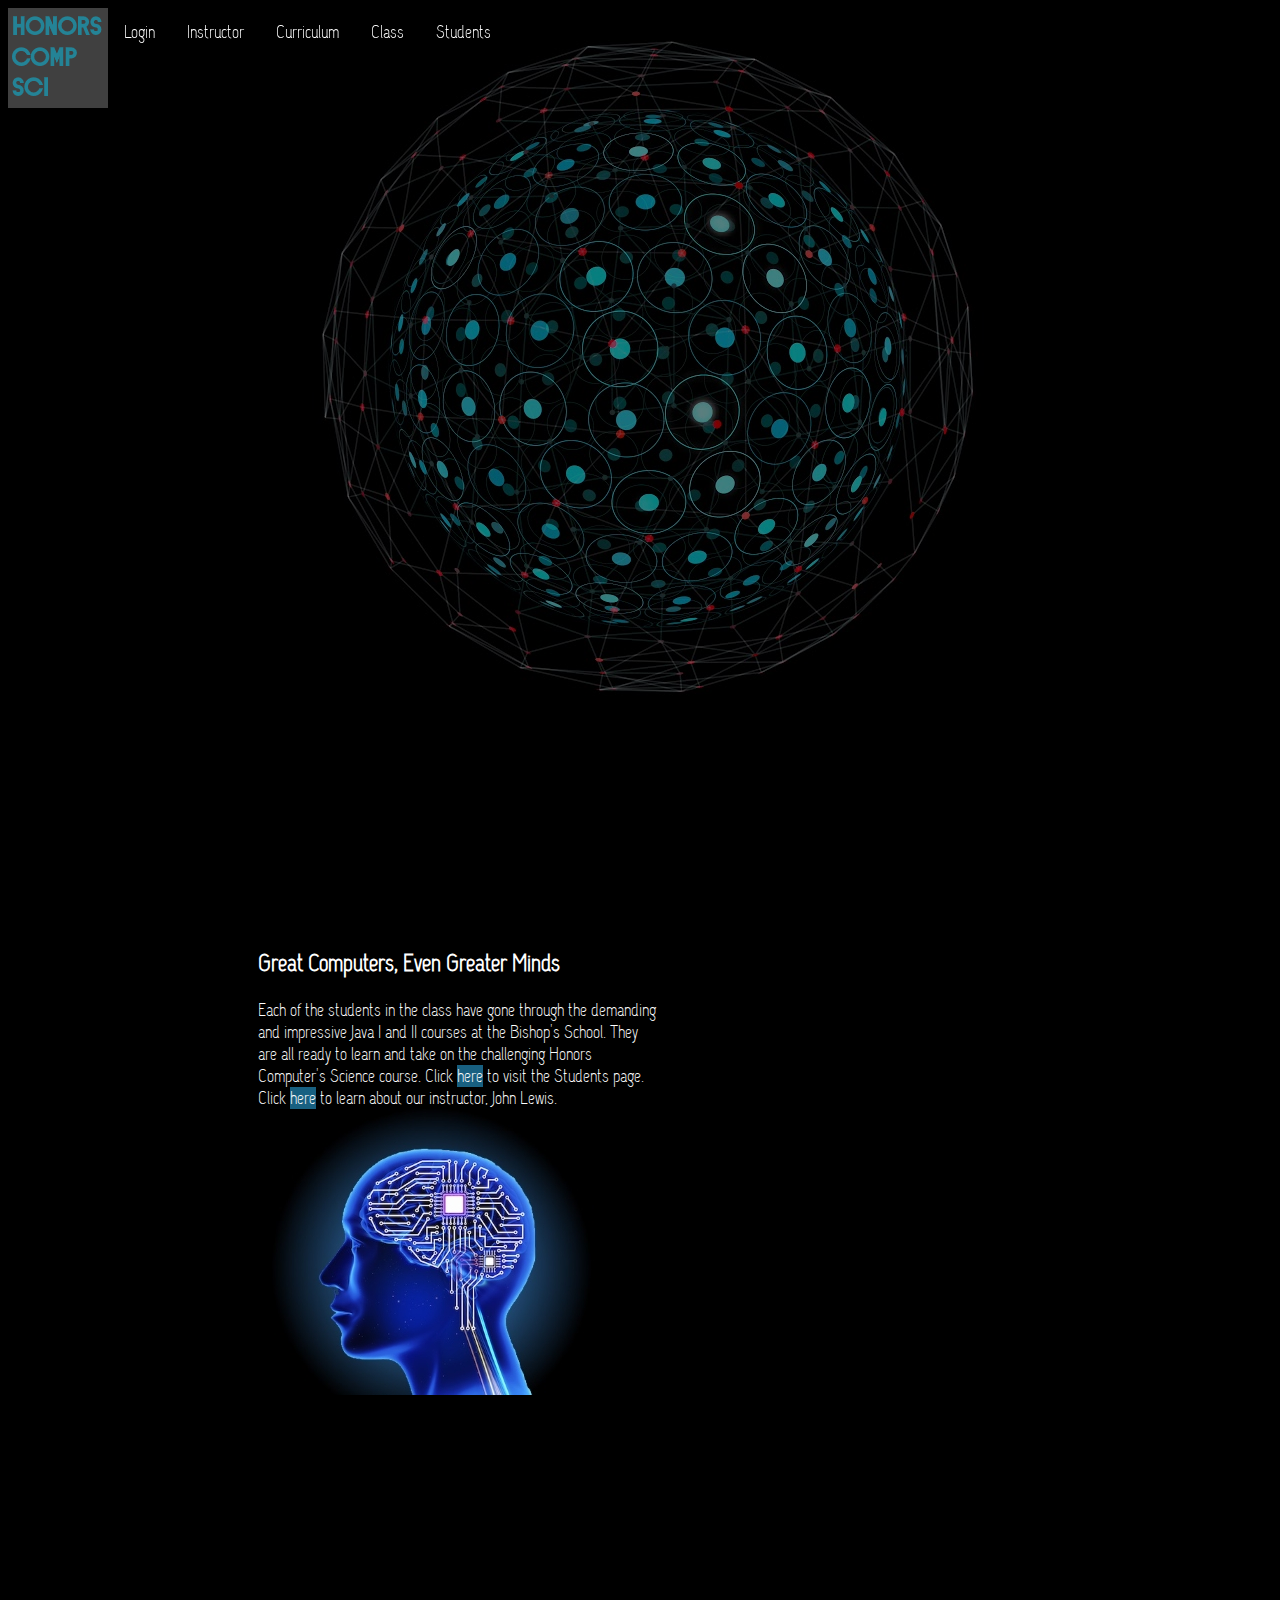
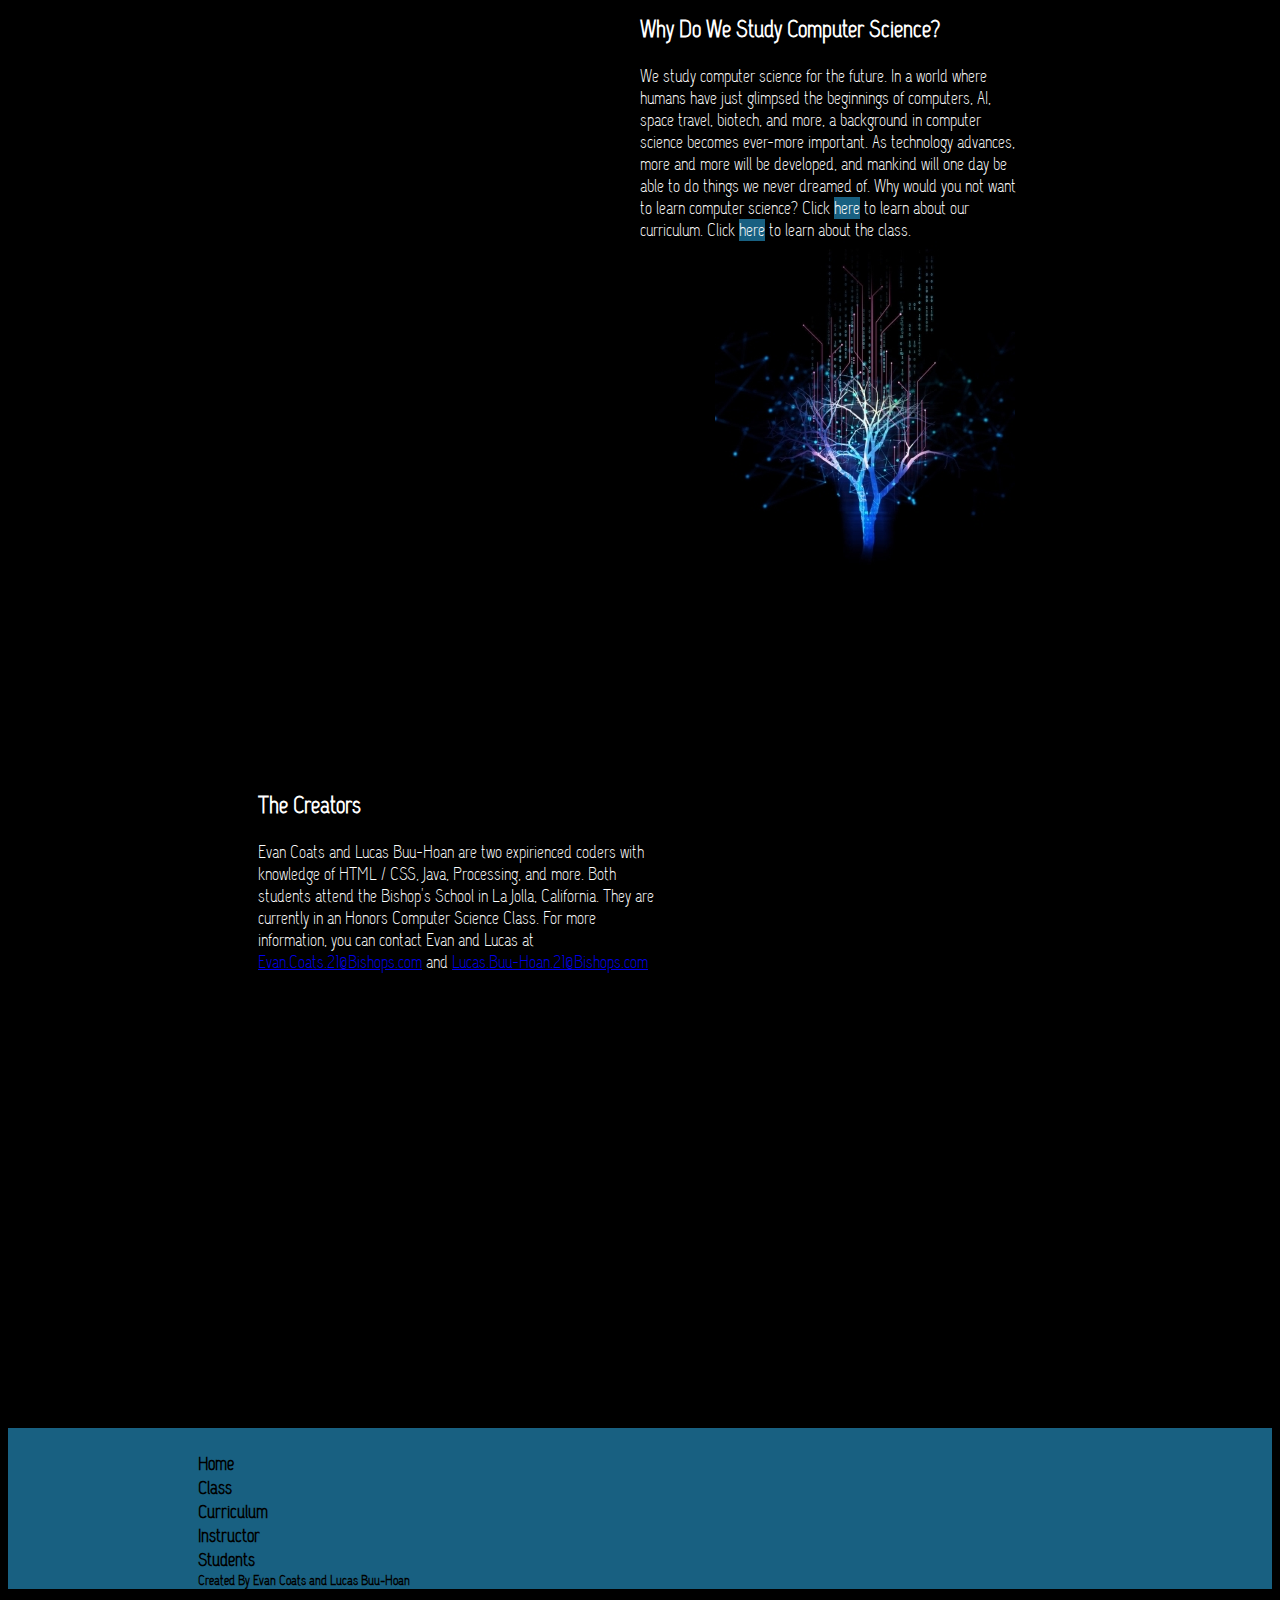
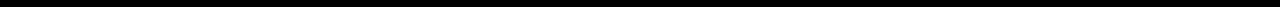
==== commit 7059f2d6: "css animation" ====
--- a/Index.html
+++ b/Index.html
@@ -64,7 +64,7 @@
         </p>
         
               
-        <script src="https://ajax.googleapis.com/ajax/libs/jquery/3.1.0/jquery.min.js"></script>
+       S=
 
         <script src = "JavaScript.js"></script>
 
--- a/allFiles.css
+++ b/allFiles.css
@@ -170,10 +170,22 @@
     opacity: 0;
     
 }
-
-
-
-
-
-
-
+@keyframes fadeIn {
+	from {
+		opacity: 0;
+		transform: translate3d(0, -20%, 0);
+	}
+	to {
+		opacity: 1;
+		transform: translate3d(0, 0, 0);
+	}
+}
+#loadIn h1{
+    	opacity: 0;
+	animation: fadeIn 1s ease-in both;
+}
+#Quote {
+    opacity:0;
+    animation: fadeIn 1s ease-in both;
+    
+}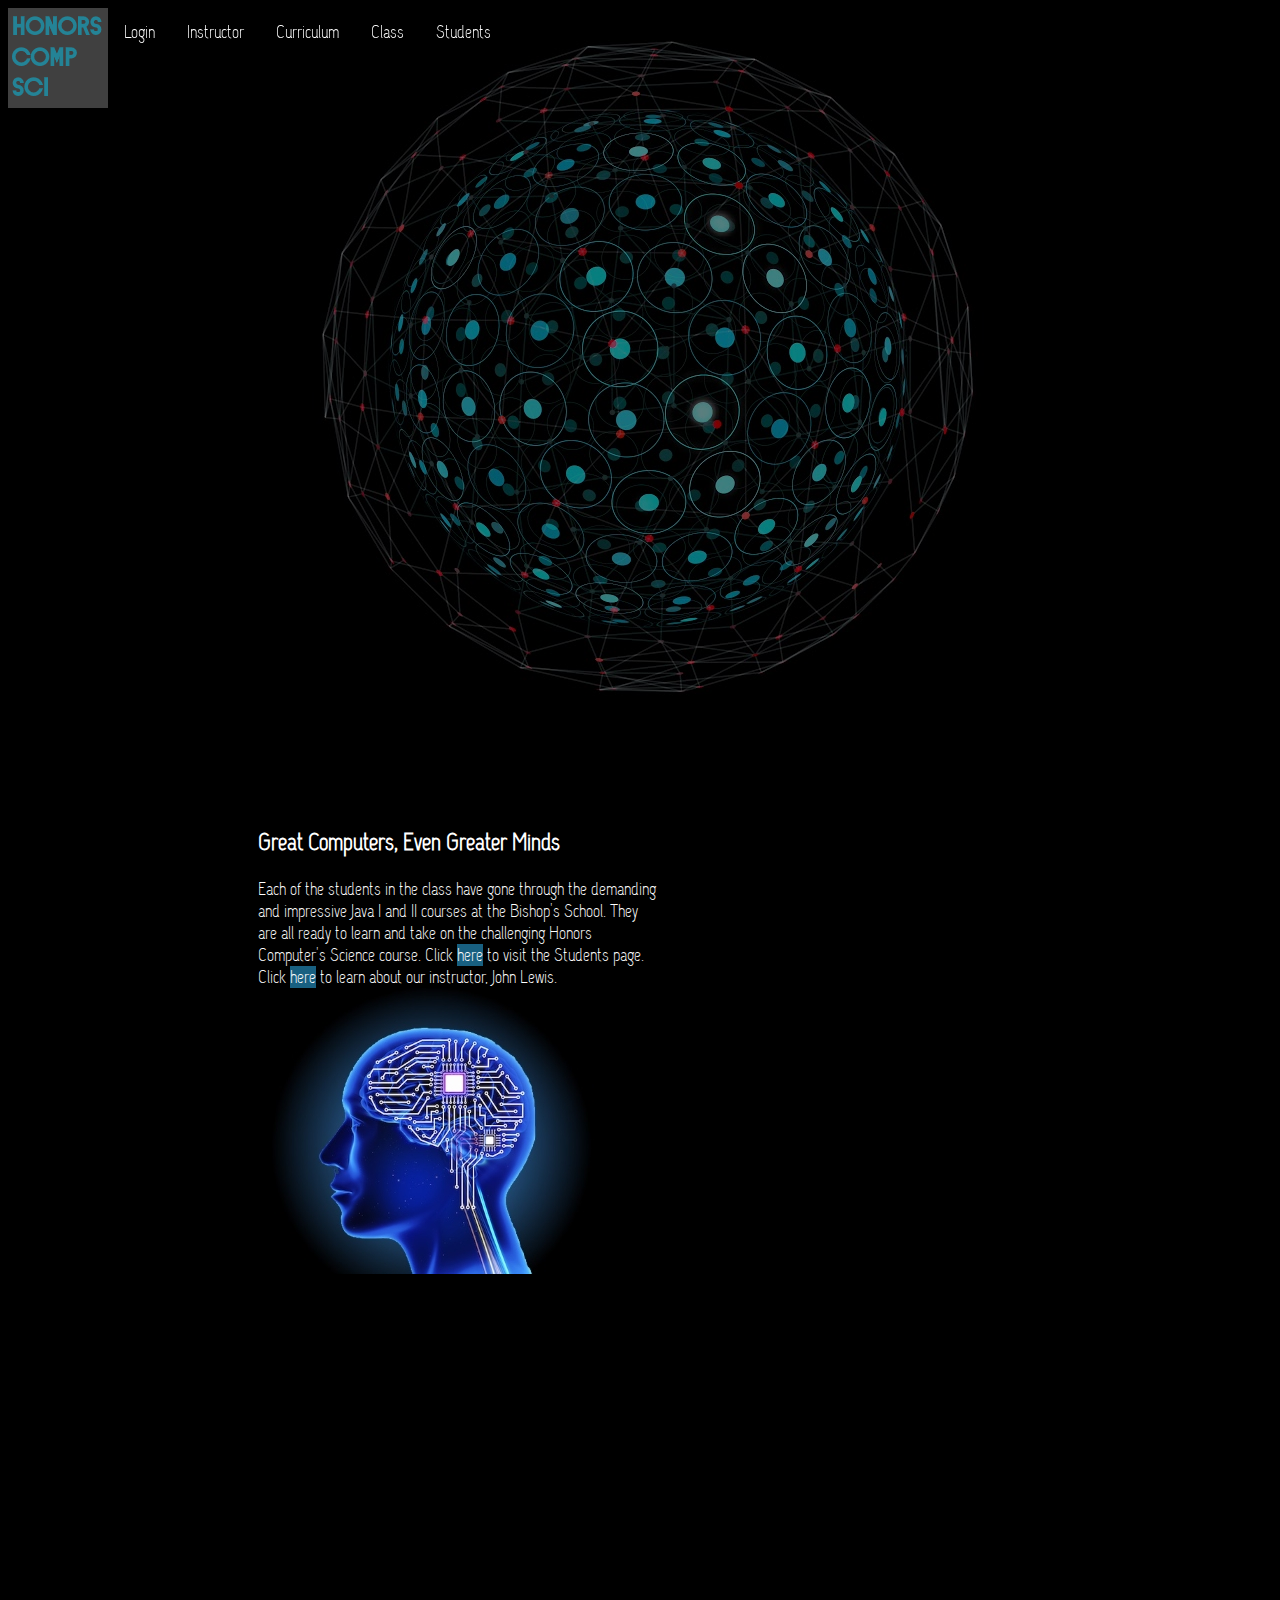
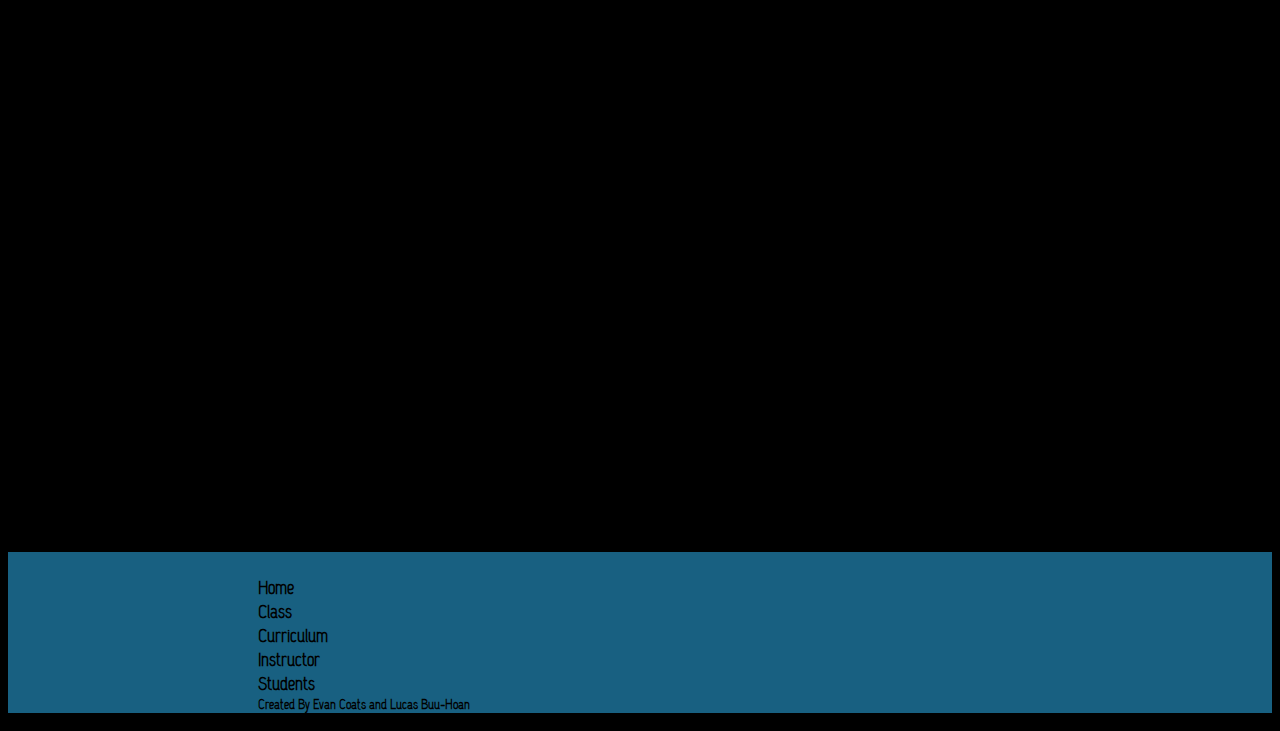
==== commit ffb150de: "added wow.js" ====
--- a/Index.html
+++ b/Index.html
@@ -2,83 +2,91 @@
     <head>
         <Title>Home</Title>
         <link href = "allFiles.css" type = "text/css" rel = "stylesheet">
-        
+        <link rel="stylesheet" href="animate.css">    
         <ul class = navbar>
             <li class = "pic"><a class = "pic" href = "Index.html"><img src ="IndexPhotos/Logo.png"></a></li>
-           <li><a href ="Pages/Students.html">Students</a></li> 
-           <li><a href ="Pages/Class.html">Class</a></li> 
-           <li><a href ="Pages/Curriculum.html">Curriculum</a></li> 
-               <li><a href ="Pages/Instructor.html">Instructor</a></li> 
-               <li><a href ="Pages/login.html" id = "loginTab" onclick="logout()"> Login</a></li> 
-           
+            <li><a href ="Pages/Students.html">Students</a></li> 
+            <li><a href ="Pages/Class.html">Class</a></li> 
+            <li><a href ="Pages/Curriculum.html">Curriculum</a></li> 
+            <li><a href ="Pages/Instructor.html">Instructor</a></li> 
+            <li><a href ="Pages/login.html" id = "loginTab" onclick="logout()"> Login</a></li> 
+
         </ul>
-         <script src = "JavaScript.js"></script>
+        <script src = "JavaScript.js"></script>
     </head>
-    
+
     <Body>
+
         <div style="background-image: url(IndexPhotos/backgroundOne.png);width: 1280px;min-height: 720px;margin: 0 auto;display:flex;align-items: center;" id = "loadIn">
-  
+
             <div style="padding-left: 300px;">
-            <h1>
+                <h1>
 
-                <b>
-           <div style="color:lightgray">
-                    [HONORS COMPUTER SCIENCE]
-                    </div>
-            </b>
-            
+                    <b>
+                        <div style="color:lightgray">
+                            [HONORS COMPUTER SCIENCE]
+                        </div>
+                    </b>
+
                 </h1>
             </div>
-                 
-    
+
+
         </div>
         <h1 id = "welcome"></h1>
-        
+        <div class = "wow fadeInRight"> 
 
-        <h2 class = leftHeader style = "padding-left: 250px;padding-top: 200px">
-        Great Computers, Even Greater Minds
-        </h2>
-       
-        <p class = leftP style ="padding-left: 250px">
-        Each of the students in the class have gone through the demanding and impressive Java I and II courses at the Bishop's School. They are all ready to learn and take on the challenging Honors Computer's Science course. Click <a href = "Pages/Students.html" class = grayHovered>here</a> to visit the Students page. Click <a href = "Pages/instructor.html" class = grayHovered>here</a> to learn about our instructor, John Lewis. 
-             <img src = "IndexPhotos/computerMind.jpg" >
-        </p>
-         
- 
-         <h2 class = rightHeader style = "padding-top: 200px">Why Do We Study Computer Science?
-        </h2>
-       
-        <p class = rightP>
-        We study computer science for the future. In a world where humans have just glimpsed the beginnings of computers, AI, space travel, biotech, and more, a background in computer science becomes ever-more important. As technology advances, more and more will be developed, and mankind will one day be able to do things we never dreamed of. Why would you not want to learn computer science? Click <a href = "Pages/Curriculum.html" class = grayHovered>here</a> to learn about our curriculum. Click <a href = "Pages/Class.html" class = grayHovered>here</a> to learn about the class.
-        <img src = "IndexPhotos/Tree.jpg" style = "padding-left: 75px">
-       
-        </p>
-        
-         <h2 class = leftHeader style = "padding-left: 250px;padding-top: 200px">
-       The Creators
-        </h2>
-       
-        <p class = leftP style ="padding-left: 250px">
-            Evan Coats and Lucas Buu-Hoan are two expirienced coders with knowledge of HTML / CSS, Java, Processing, and more. Both students attend the Bishop's School in La Jolla, California. They are currently in an Honors Computer Science Class. For more information, you can contact Evan and Lucas at <a href = mailto: Evan.Coats.21@Bishops.com>Evan.Coats.21@Bishops.com</a> and <a href = mailto: Lucas.Buu-Hoan.21@Bishops.com>Lucas.Buu-Hoan.21@Bishops.com</a>
-       
-        </p>
-        
-              
-       S=
+            <h2 class = leftHeader style = "padding-left: 250px; margin-top:100px">
+                Great Computers, Even Greater Minds
+            </h2>
 
+            <p class = leftP style ="padding-left: 250px">
+                Each of the students in the class have gone through the demanding and impressive Java I and II courses at the Bishop's School. They are all ready to learn and take on the challenging Honors Computer's Science course. Click <a href = "Pages/Students.html" class = grayHovered>here</a> to visit the Students page. Click <a href = "Pages/instructor.html" class = grayHovered>here</a> to learn about our instructor, John Lewis. 
+                <img src = "IndexPhotos/computerMind.jpg" >
+            </p>
+        </div>
+        <div class = "wow fadeInLeft">
+            <h2 class = rightHeader   >Why Do We Study Computer Science?
+            </h2>
+
+            <p class = rightP>
+                We study computer science for the future. In a world where humans have just glimpsed the beginnings of computers, AI, space travel, biotech, and more, a background in computer science becomes ever-more important. As technology advances, more and more will be developed, and mankind will one day be able to do things we never dreamed of. Why would you not want to learn computer science? Click <a href = "Pages/Curriculum.html" class = grayHovered>here</a> to learn about our curriculum. Click <a href = "Pages/Class.html" class = grayHovered>here</a> to learn about the class.
+                <img src = "IndexPhotos/Tree.jpg" style = "padding-left: 75px">
+
+            </p>
+        </div>
+        <div class = "wow fadeInRight">
+            <h2 class = leftHeader style = "padding-left: 250px;">
+                The Creators
+            </h2>
+
+            <p class = leftP style ="padding-left: 250px">
+                Evan Coats and Lucas Buu-Hoan are two expirienced coders with knowledge of HTML / CSS, Java, Processing, and more. Both students attend the Bishop's School in La Jolla, California. They are currently in an Honors Computer Science Class. For more information, you can contact Evan and Lucas at <a href = mailto: Evan.Coats.21@Bishops.com>Evan.Coats.21@Bishops.com</a> and <a href = mailto: Lucas.Buu-Hoan.21@Bishops.com>Lucas.Buu-Hoan.21@Bishops.com</a>
+
+            </p>
+        </div>
+
+
+
+        <script src="wow.min.js"></script>
+        <script>
+            new WOW().init();
+        </script>
         <script src = "JavaScript.js"></script>
 
+
+
     </Body>
-    <footer style = "padding-top: 400px">
-        <h3 style = "background-color:hsl(199, 69%, 30%);padding-top= 50px;text-align: left;padding-left: 15%; color: black;">
-        <a href = "Index.html" style = "text-decoration: none; color: black; " > <br> Home</a>
+    <footer>
+        <h3 style = "padding-top= 50px;text-align: left;padding-left: 250px; color: black;">
+            <a href = "Index.html" style = "text-decoration: none; color: black; " > <br> Home</a>
             <a href = "Pages/Class.html" style = "text-decoration: none; color: black" > <br> Class</a> 
-         <a href = "Pages/Curriculum.html" style = "text-decoration: none; color: black; " > <br> Curriculum</a> 
-        <a href = "Pages/Instructor.html" style = "text-decoration: none; color: black; " > <br> Instructor</a> 
-        <a href = "Pages/Students.html" style = "text-decoration: none; color: black; " > <br> Students</a>
-        
-        <div style = "font-size:14px;">Created By Evan Coats and Lucas Buu-Hoan </div></h3>
-        
+            <a href = "Pages/Curriculum.html" style = "text-decoration: none; color: black; " > <br> Curriculum</a> 
+            <a href = "Pages/Instructor.html" style = "text-decoration: none; color: black; " > <br> Instructor</a> 
+            <a href = "Pages/Students.html" style = "text-decoration: none; color: black; " > <br> Students</a>
+
+            <div style = "font-size:14px;">Created By Evan Coats and Lucas Buu-Hoan </div></h3>
+
     </footer>
-    
+
 </html>--- a/allFiles.css
+++ b/allFiles.css
@@ -170,7 +170,7 @@
     opacity: 0;
     
 }
-@keyframes fadeIn {
+@keyframes loadIn {
 	from {
 		opacity: 0;
 		transform: translate3d(0, -20%, 0);
@@ -182,10 +182,20 @@
 }
 #loadIn h1{
     	opacity: 0;
-	animation: fadeIn 1s ease-in both;
+	animation: loadIn 1s ease-in both;
 }
 #Quote {
     opacity:0;
-    animation: fadeIn 1s ease-in both;
-    
+    animation: loadIn 1s ease-in both;
+    
+}
+footer {
+   position:static;
+    margin-top: 100px;
+    margin-bottom: 0px;
+    margin-left: 0px;
+    margin-right: 0px;
+    padding: 0 0 0 0;
+    background-color:hsl(199, 69%, 30%);
+    width: 100%;
 }